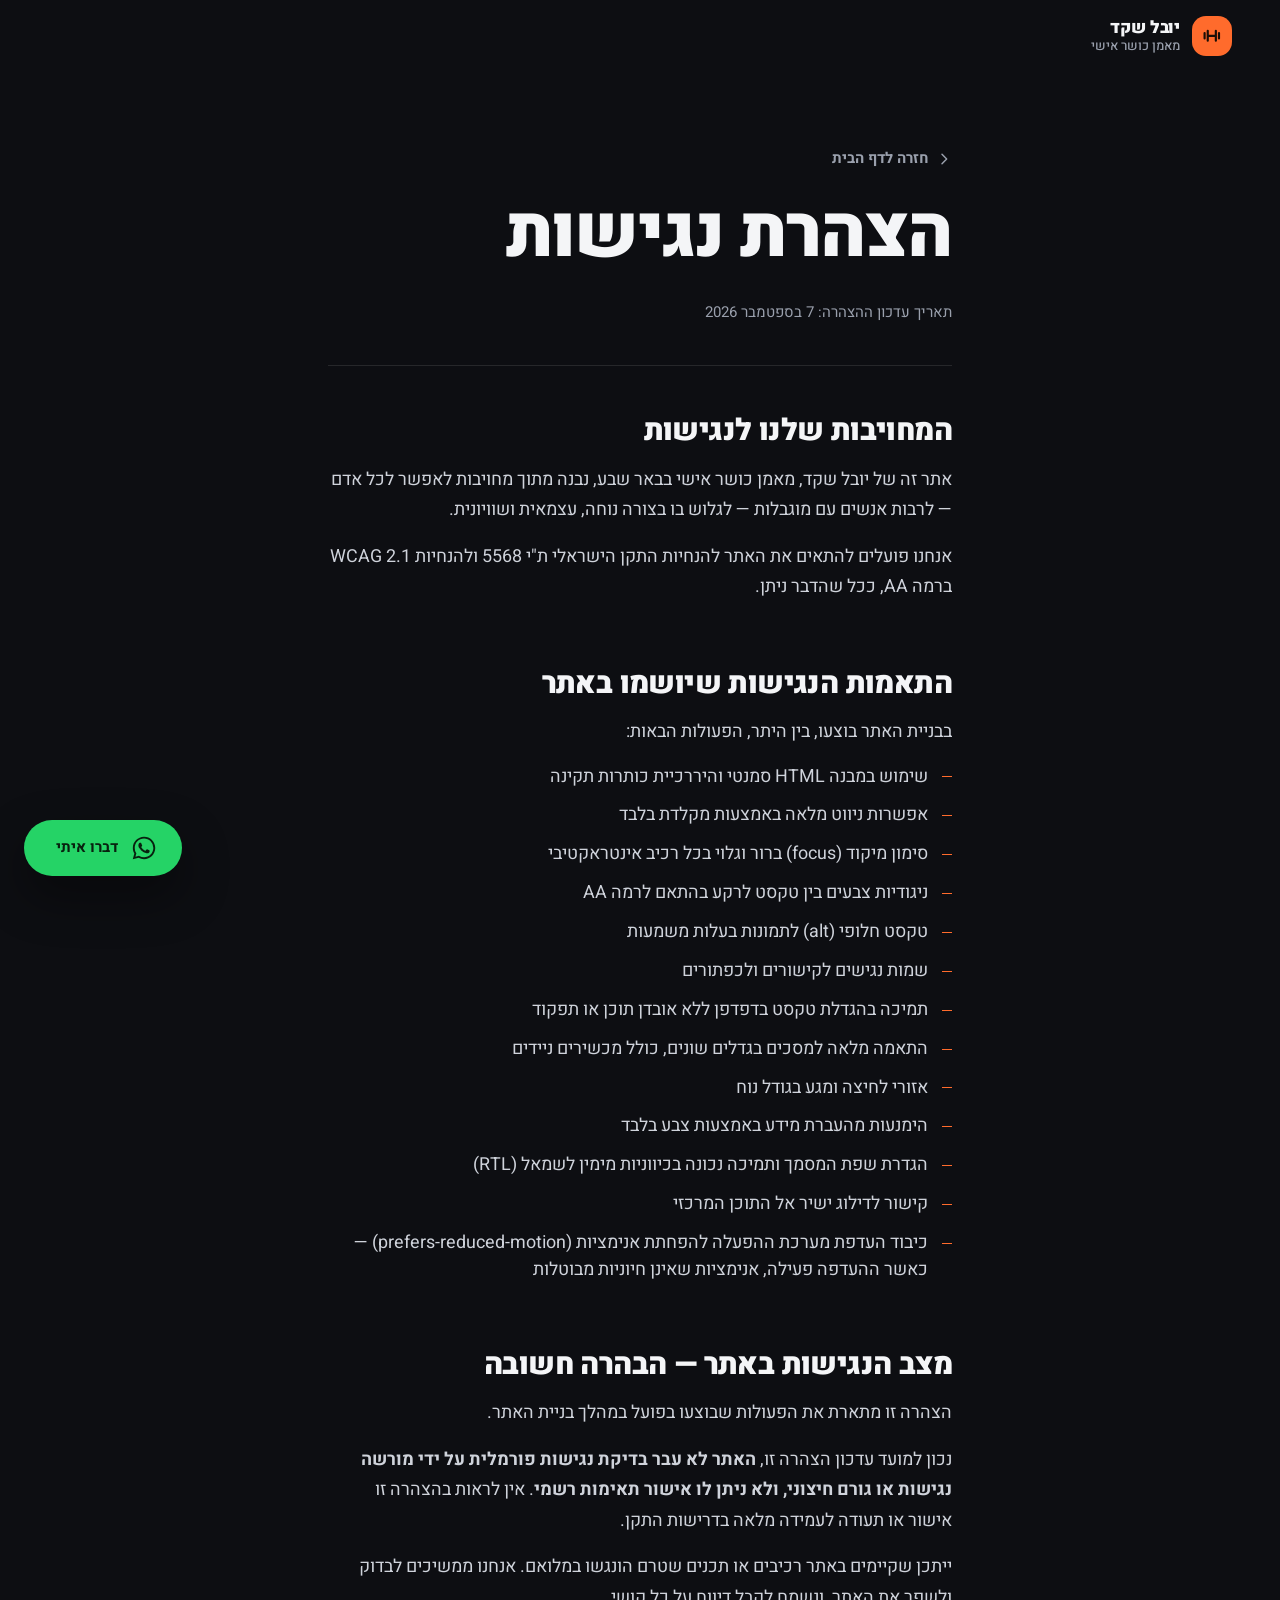
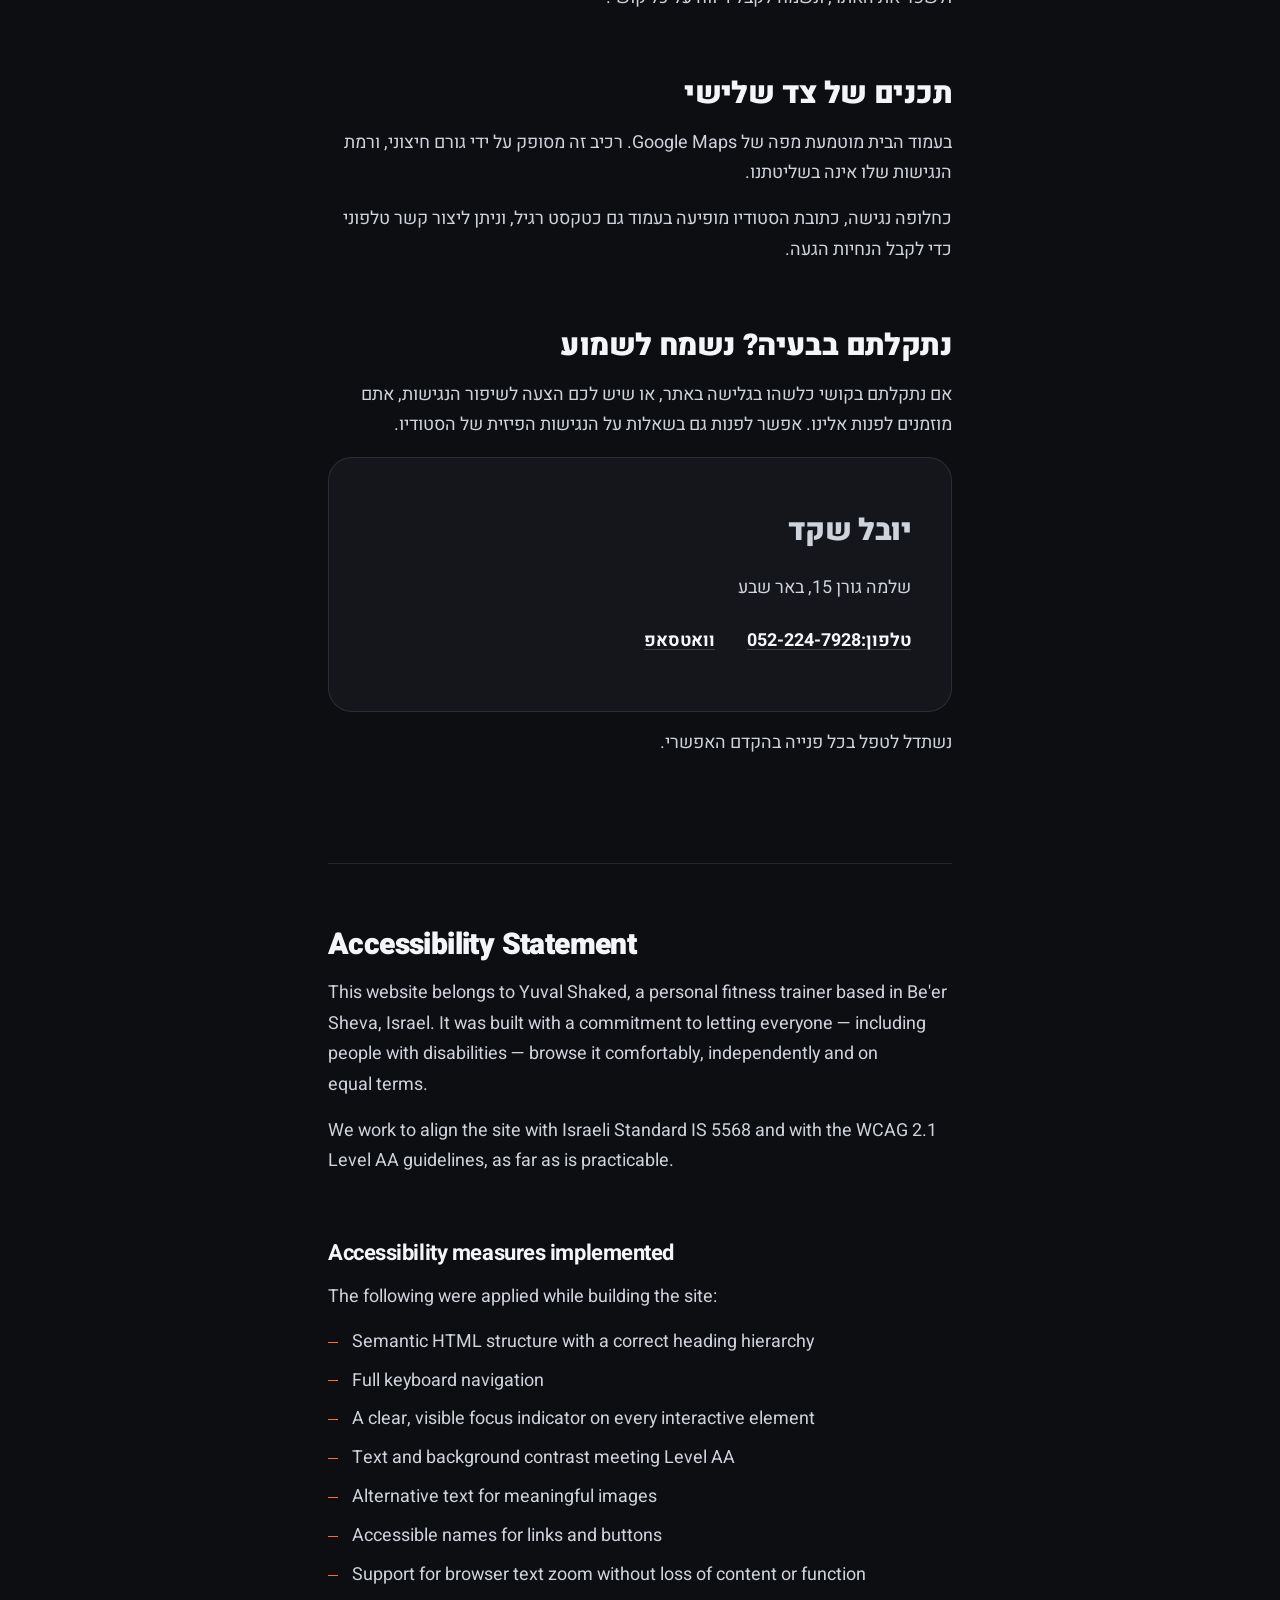
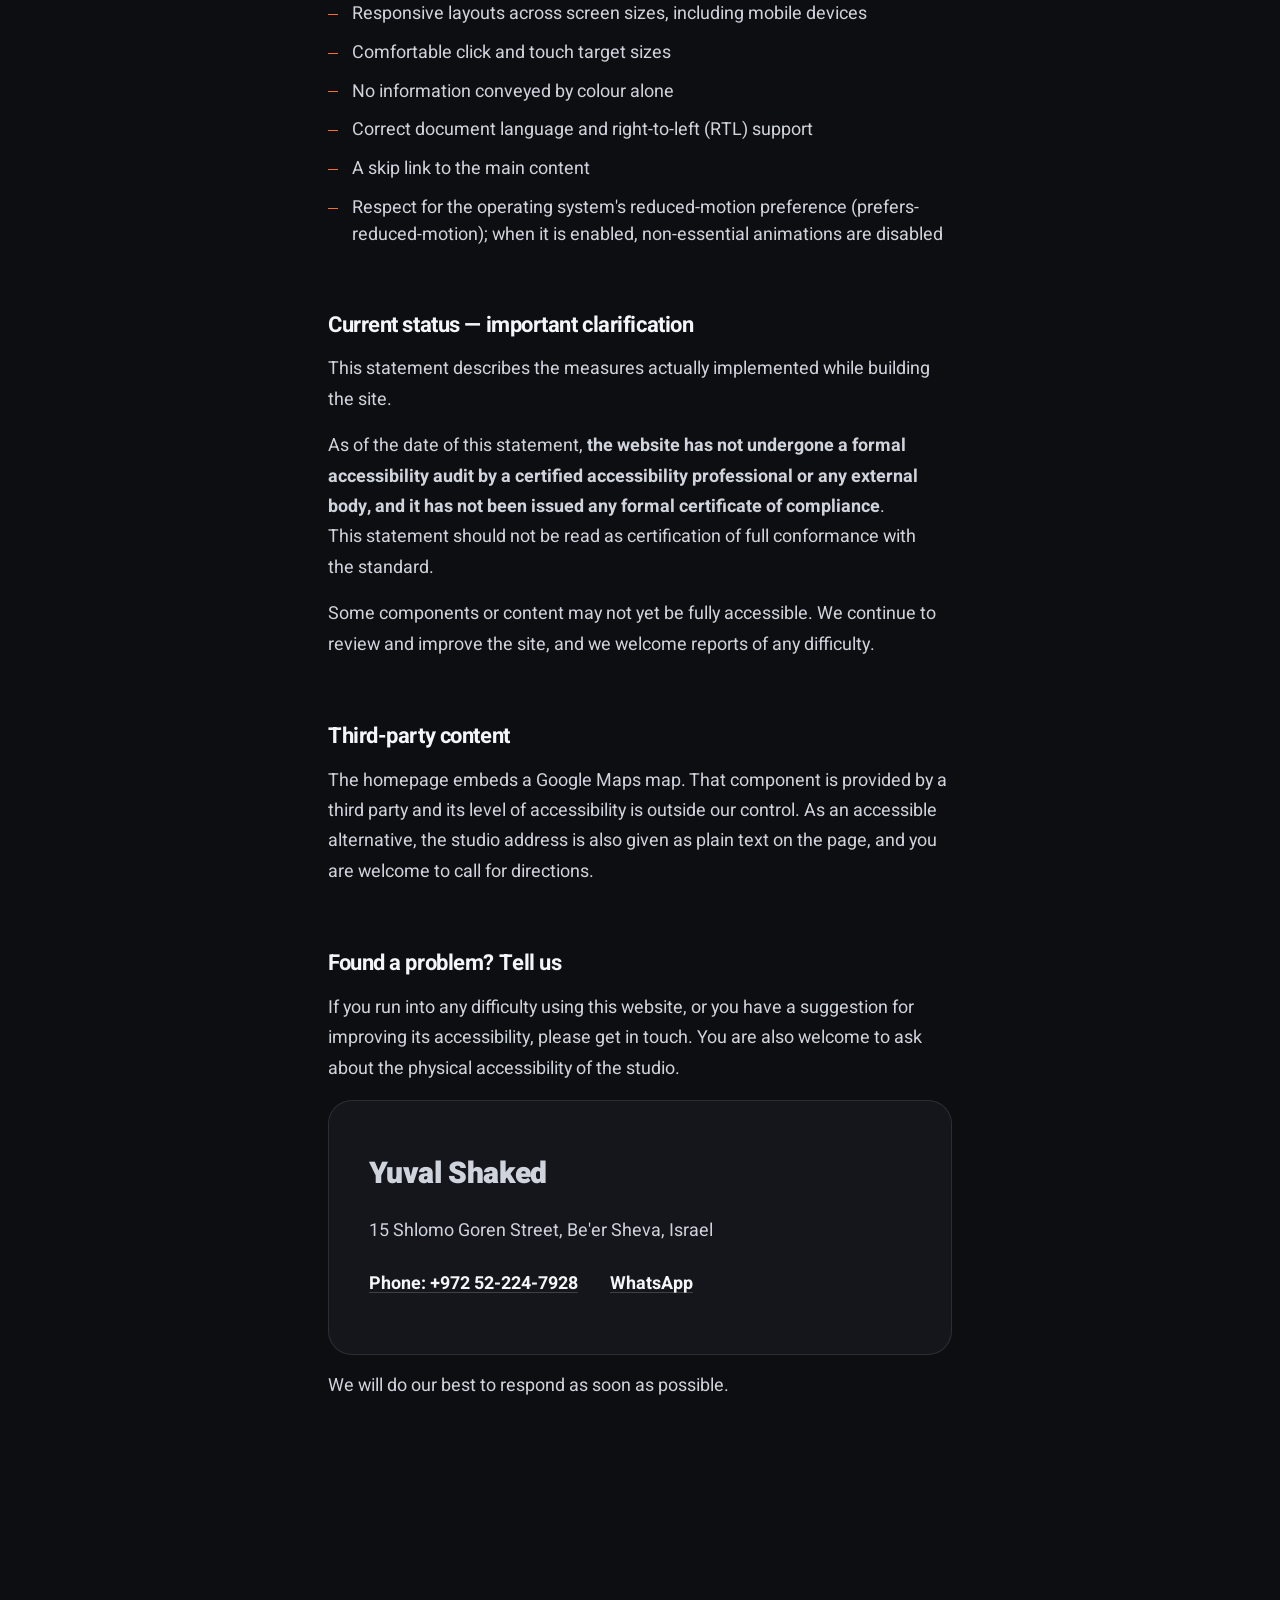
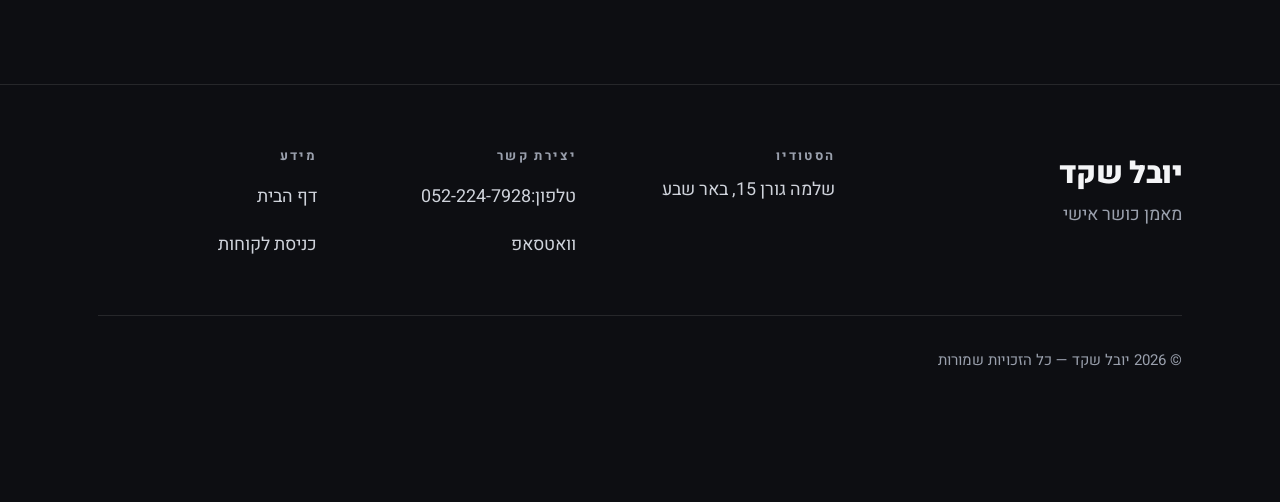
==== accessibility.html @ 8f2100c5 "Yuval Shaked personal training site Static Hebrew (RTL) marketing site for a personal training studi" ====
<!DOCTYPE html>
<html lang="he" dir="rtl">
<head>
  <meta charset="utf-8">
  <meta name="viewport" content="width=device-width, initial-scale=1">

  <title>הצהרת נגישות — יובל שקד, מאמן כושר אישי</title>
  <meta name="description" content="הצהרת הנגישות של אתר יובל שקד, מאמן כושר אישי בבאר שבע. פירוט התאמות הנגישות שיושמו באתר ודרכי פנייה.">
  <meta name="theme-color" content="#0d0e12">
  <meta name="robots" content="index, follow">

  <link rel="preconnect" href="https://fonts.googleapis.com">
  <link rel="preconnect" href="https://fonts.gstatic.com" crossorigin>
  <link rel="stylesheet" href="https://fonts.googleapis.com/css2?family=Heebo:wght@400;500;700;900&display=swap">

  <link rel="stylesheet" href="css/styles.css">
  <link rel="stylesheet" href="css/accessibility.css">
</head>

<body>

  <a class="skip-link" href="#main">דילוג לתוכן המרכזי</a>


  <header class="site-header">
    <div class="site-header__inner container container--wide">

      <a class="brand" href="index.html" aria-label="יובל שקד — לדף הבית">
        <span class="brand__mark" aria-hidden="true">
          <svg viewBox="0 0 24 24" fill="none" stroke="currentColor" stroke-width="2.4" stroke-linecap="round">
            <path d="M4 9v6M7.5 6.5v11M16.5 6.5v11M20 9v6M7.5 12h9"/>
          </svg>
        </span>
        <span class="brand__text">
          <span class="brand__name">יובל שקד</span>
          <span class="brand__role">מאמן כושר אישי</span>
        </span>
      </a>

    </div>
  </header>


  <main id="main">
    <article class="legal container container--narrow">

      <a class="legal__back" href="index.html">
        <svg class="icon" viewBox="0 0 24 24" fill="none" stroke="currentColor"
             stroke-width="2.2" stroke-linecap="round" stroke-linejoin="round"
             aria-hidden="true" focusable="false">
          <path d="M15 19l-7-7 7-7"/>
        </svg>
        חזרה לדף הבית
      </a>

      <h1 class="legal__title">הצהרת נגישות</h1>

      <p class="legal__meta">
        תאריך עדכון ההצהרה: <time datetime="2026-09-07">7 בספטמבר 2026</time>
      </p>


      <!-- ==================================================================
           HEBREW
           ================================================================== -->

      <div class="legal__doc" lang="he">

        <section class="legal__block">
          <h2>המחויבות שלנו לנגישות</h2>
          <p>
            אתר זה של יובל שקד, מאמן כושר אישי בבאר שבע, נבנה מתוך מחויבות
            לאפשר לכל אדם — לרבות אנשים עם מוגבלות — לגלוש בו בצורה נוחה,
            עצמאית ושוויונית.
          </p>
          <p>
            אנחנו פועלים להתאים את האתר להנחיות התקן הישראלי ת"י 5568
            ולהנחיות WCAG 2.1 ברמה AA, ככל שהדבר ניתן.
          </p>
        </section>

        <section class="legal__block">
          <h2>התאמות הנגישות שיושמו באתר</h2>
          <p>
            בבניית האתר בוצעו, בין היתר, הפעולות הבאות:
          </p>
          <ul class="legal__list">
            <li>שימוש במבנה HTML סמנטי והיררכיית כותרות תקינה</li>
            <li>אפשרות ניווט מלאה באמצעות מקלדת בלבד</li>
            <li>סימון מיקוד (focus) ברור וגלוי בכל רכיב אינטראקטיבי</li>
            <li>ניגודיות צבעים בין טקסט לרקע בהתאם לרמה AA</li>
            <li>טקסט חלופי (alt) לתמונות בעלות משמעות</li>
            <li>שמות נגישים לקישורים ולכפתורים</li>
            <li>תמיכה בהגדלת טקסט בדפדפן ללא אובדן תוכן או תפקוד</li>
            <li>התאמה מלאה למסכים בגדלים שונים, כולל מכשירים ניידים</li>
            <li>אזורי לחיצה ומגע בגודל נוח</li>
            <li>הימנעות מהעברת מידע באמצעות צבע בלבד</li>
            <li>הגדרת שפת המסמך ותמיכה נכונה בכיווניות מימין לשמאל (RTL)</li>
            <li>קישור לדילוג ישיר אל התוכן המרכזי</li>
            <li>
              כיבוד העדפת מערכת ההפעלה להפחתת אנימציות
              (<span dir="ltr">prefers-reduced-motion</span>) — כאשר ההעדפה
              פעילה, אנימציות שאינן חיוניות מבוטלות
            </li>
          </ul>
        </section>

        <section class="legal__block">
          <h2>מצב הנגישות באתר — הבהרה חשובה</h2>
          <p>
            הצהרה זו מתארת את הפעולות שבוצעו בפועל במהלך בניית האתר.
          </p>
          <p>
            נכון למועד עדכון הצהרה זו, <strong>האתר לא עבר בדיקת נגישות
            פורמלית על ידי מורשה נגישות או גורם חיצוני, ולא ניתן לו אישור
            תאימות רשמי</strong>. אין לראות בהצהרה זו אישור או תעודה לעמידה
            מלאה בדרישות התקן.
          </p>
          <p>
            ייתכן שקיימים באתר רכיבים או תכנים שטרם הונגשו במלואם. אנחנו
            ממשיכים לבדוק ולשפר את האתר, ונשמח לקבל דיווח על כל קושי.
          </p>
        </section>

        <section class="legal__block">
          <h2>תכנים של צד שלישי</h2>
          <p>
            בעמוד הבית מוטמעת מפה של <span dir="ltr">Google Maps</span>. רכיב
            זה מסופק על ידי גורם חיצוני, ורמת הנגישות שלו אינה בשליטתנו.
          </p>
          <p>
            כחלופה נגישה, כתובת הסטודיו מופיעה בעמוד גם כטקסט רגיל, וניתן
            ליצור קשר טלפוני כדי לקבל הנחיות הגעה.
          </p>
        </section>

        <section class="legal__block">
          <h2>נתקלתם בבעיה? נשמח לשמוע</h2>
          <p>
            אם נתקלתם בקושי כלשהו בגלישה באתר, או שיש לכם הצעה לשיפור
            הנגישות, אתם מוזמנים לפנות אלינו. אפשר לפנות גם בשאלות על
            הנגישות הפיזית של הסטודיו.
          </p>

          <div class="legal__contact">
            <p class="legal__contact-name">יובל שקד</p>
            <p>שלמה גורן 15, באר שבע</p>
            <p class="legal__contact-links">
              <a href="tel:+972522247928">
                טלפון:&rlm; <span dir="ltr">052-224-7928</span>
              </a>
              <a href="https://wa.me/972522247928" target="_blank" rel="noopener">
                וואטסאפ <span class="visually-hidden">(נפתח בחלון חדש)</span>
              </a>
            </p>
          </div>

          <p>נשתדל לטפל בכל פנייה בהקדם האפשרי.</p>
        </section>

      </div>


      <!-- ==================================================================
           ENGLISH
           lang and dir are set on the wrapper so assistive technology
           switches language and reading direction for this version only.
           ================================================================== -->

      <div class="legal__doc" lang="en" dir="ltr">

        <section class="legal__block">
          <h2>Accessibility Statement</h2>
          <p>
            This website belongs to Yuval Shaked, a personal fitness trainer
            based in Be'er Sheva, Israel. It was built with a commitment to
            letting everyone — including people with disabilities — browse it
            comfortably, independently and on equal terms.
          </p>
          <p>
            We work to align the site with Israeli Standard IS 5568 and with
            the WCAG 2.1 Level AA guidelines, as far as is practicable.
          </p>
        </section>

        <section class="legal__block">
          <h3>Accessibility measures implemented</h3>
          <p>The following were applied while building the site:</p>
          <ul class="legal__list">
            <li>Semantic HTML structure with a correct heading hierarchy</li>
            <li>Full keyboard navigation</li>
            <li>A clear, visible focus indicator on every interactive element</li>
            <li>Text and background contrast meeting Level AA</li>
            <li>Alternative text for meaningful images</li>
            <li>Accessible names for links and buttons</li>
            <li>Support for browser text zoom without loss of content or function</li>
            <li>Responsive layouts across screen sizes, including mobile devices</li>
            <li>Comfortable click and touch target sizes</li>
            <li>No information conveyed by colour alone</li>
            <li>Correct document language and right-to-left (RTL) support</li>
            <li>A skip link to the main content</li>
            <li>
              Respect for the operating system's reduced-motion preference
              (prefers-reduced-motion); when it is enabled, non-essential
              animations are disabled
            </li>
          </ul>
        </section>

        <section class="legal__block">
          <h3>Current status — important clarification</h3>
          <p>
            This statement describes the measures actually implemented while
            building the site.
          </p>
          <p>
            As of the date of this statement, <strong>the website has not
            undergone a formal accessibility audit by a certified
            accessibility professional or any external body, and it has not
            been issued any formal certificate of compliance</strong>. This
            statement should not be read as certification of full conformance
            with the standard.
          </p>
          <p>
            Some components or content may not yet be fully accessible. We
            continue to review and improve the site, and we welcome reports of
            any difficulty.
          </p>
        </section>

        <section class="legal__block">
          <h3>Third-party content</h3>
          <p>
            The homepage embeds a Google Maps map. That component is provided
            by a third party and its level of accessibility is outside our
            control. As an accessible alternative, the studio address is also
            given as plain text on the page, and you are welcome to call for
            directions.
          </p>
        </section>

        <section class="legal__block">
          <h3>Found a problem? Tell us</h3>
          <p>
            If you run into any difficulty using this website, or you have a
            suggestion for improving its accessibility, please get in touch.
            You are also welcome to ask about the physical accessibility of
            the studio.
          </p>

          <div class="legal__contact">
            <p class="legal__contact-name">Yuval Shaked</p>
            <p>15 Shlomo Goren Street, Be'er Sheva, Israel</p>
            <p class="legal__contact-links">
              <a href="tel:+972522247928">Phone: +972 52-224-7928</a>
              <a href="https://wa.me/972522247928" target="_blank" rel="noopener">
                WhatsApp <span class="visually-hidden">(opens in a new window)</span>
              </a>
            </p>
          </div>

          <p>We will do our best to respond as soon as possible.</p>
        </section>

      </div>

    </article>
  </main>


  <footer class="site-footer">
    <div class="container">

      <div class="site-footer__grid">

        <div class="site-footer__brand">
          <p class="site-footer__name">יובל שקד</p>
          <p class="site-footer__role">מאמן כושר אישי</p>
        </div>

        <div class="site-footer__block">
          <h2 class="site-footer__heading">הסטודיו</h2>
          <address class="site-footer__address">שלמה גורן 15, באר שבע</address>
        </div>

        <div class="site-footer__block">
          <h2 class="site-footer__heading">יצירת קשר</h2>
          <ul class="site-footer__links">
            <li>
              <a href="tel:+972522247928">
                טלפון:&rlm; <span dir="ltr">052-224-7928</span>
              </a>
            </li>
            <li>
              <a href="https://wa.me/972522247928" target="_blank" rel="noopener">
                וואטסאפ <span class="visually-hidden">(נפתח בחלון חדש)</span>
              </a>
            </li>
          </ul>
        </div>

        <div class="site-footer__block">
          <h2 class="site-footer__heading">מידע</h2>
          <ul class="site-footer__links">
            <li><a href="index.html">דף הבית</a></li>
            <li><a href="client-area.html">כניסת לקוחות</a></li>
          </ul>
        </div>

      </div>

      <p class="site-footer__legal">
        © <span data-current-year>2026</span> יובל שקד — כל הזכויות שמורות
      </p>

    </div>
  </footer>


  <a class="wa-float"
     href="https://wa.me/972522247928?text=%D7%94%D7%99%D7%99%2C%20%D7%94%D7%92%D7%A2%D7%AA%D7%99%20%D7%9E%D7%94%D7%90%D7%AA%D7%A8%20-%20%D7%90%D7%A9%D7%9E%D7%97%20%D7%9C%D7%A4%D7%A8%D7%98%D7%99%D7%9D%20%D7%A2%D7%9C%20%D7%94%D7%90%D7%99%D7%9E%D7%95%D7%A0%D7%99%D7%9D"
     target="_blank" rel="noopener">
    <svg class="wa-float__icon" viewBox="0 0 32 32" fill="currentColor" aria-hidden="true" focusable="false">
      <path d="M16.04 3.2c-7.06 0-12.8 5.74-12.8 12.8 0 2.26.6 4.47 1.73 6.42L3.2 28.8l6.55-1.71a12.74 12.74 0 0 0 6.29 1.64h.01c7.05 0 12.79-5.74 12.79-12.8 0-3.42-1.33-6.63-3.75-9.05a12.71 12.71 0 0 0-9.05-3.68zm0 23.36h-.01a10.6 10.6 0 0 1-5.4-1.48l-.39-.23-4.02 1.05 1.07-3.92-.25-.4a10.6 10.6 0 0 1-1.63-5.68c0-5.87 4.78-10.64 10.64-10.64 2.84 0 5.51 1.11 7.52 3.12a10.57 10.57 0 0 1 3.11 7.53c0 5.87-4.77 10.64-10.64 10.64zm5.84-7.97c-.32-.16-1.89-.93-2.19-1.04-.29-.11-.5-.16-.71.16-.21.32-.82 1.04-1.01 1.25-.18.21-.37.24-.69.08-.32-.16-1.35-.5-2.57-1.59-.95-.85-1.59-1.89-1.78-2.21-.18-.32-.02-.5.14-.66.15-.14.32-.37.48-.56.16-.19.21-.32.32-.53.11-.21.05-.4-.03-.56-.08-.16-.71-1.73-.98-2.36-.26-.62-.52-.54-.71-.55l-.61-.01c-.21 0-.56.08-.85.4-.29.32-1.11 1.09-1.11 2.65s1.14 3.08 1.3 3.29c.16.21 2.24 3.42 5.43 4.8.76.33 1.35.52 1.81.67.76.24 1.45.21 2 .13.61-.09 1.89-.77 2.15-1.52.27-.75.27-1.38.19-1.52-.08-.14-.29-.21-.61-.37z"/>
    </svg>
    <span class="wa-float__text">דברו איתי</span>
    <span class="visually-hidden">בוואטסאפ (נפתח בחלון חדש)</span>
  </a>

  <script src="js/main.js" defer></script>
</body>
</html>
---- css/styles.css ----
/* ==========================================================================
   Yuval Fitness - Global stylesheet
   Dark mode | RTL Hebrew | Mobile first
   --------------------------------------------------------------------------
   Order inside this file:
     1. Design tokens
     2. Reset & base
     3. Typography
     4. Layout primitives
     5. Accessibility utilities
     7-19. Components & sections
     20. Breakpoints
     21. Reduced motion
   ========================================================================== */


/* ==========================================================================
   1. DESIGN TOKENS
   ========================================================================== */

:root {

  /* ---- Colour -------------------------------------------------------------
     Contrast against --c-bg (verified):
       --c-ink 21.0:1   --c-muted 7.3:1   --c-accent 7.0:1
     All pass WCAG AA for body text and AAA for large text.               */

  --c-bg:          #0d0e12;   /* page background                          */
  --c-surface:     #14161c;   /* raised panel, one step off the page      */

  --c-ink:         #f4f5f7;   /* primary text                             */
  --c-ink-soft:    #cfd3db;   /* body copy on dark                        */
  --c-muted:       #9aa0ad;   /* meta, captions, labels                   */

  --c-accent:      #ff6b2c;   /* the single brand accent                  */
  --c-accent-soft: #ffb08a;   /* accent text on dark, gentler             */

  --c-wa:          #25d366;   /* WhatsApp brand green                     */
  --c-wa-hover:    #2ee878;
  --c-wa-ink:      #08210f;   /* text on the green button                 */

  --c-line:        rgba(255, 255, 255, .10);   /* hairline divider        */
  --c-line-strong: rgba(255, 255, 255, .18);

  /* ---- Typography ---------------------------------------------------------
     Sizes are rem-based so browser text zoom and user font settings work.
     clamp() lets each step scale between a mobile min and a desktop max.  */

  --font-body: 'Heebo', 'Segoe UI', Arial, sans-serif;

  --fs-display: clamp(2.75rem,  6.6vw, 5.5rem);   /* hero headline        */
  --fs-h1:      clamp(2.5rem,   6.5vw, 4.5rem);
  --fs-h2:      clamp(2rem,     4.5vw, 3.25rem);
  --fs-h3:      clamp(1.375rem, 2.6vw, 1.875rem);
  --fs-lead:    clamp(1.125rem, 2.1vw, 1.375rem); /* intro paragraph      */
  --fs-body:    clamp(1rem,     1.4vw, 1.125rem);
  --fs-sm:      .9375rem;
  --fs-xs:      .8125rem;

  --lh-tight:   .98;    /* display headlines only                         */
  --lh-snug:    1.15;   /* section headings                               */
  --lh-normal:  1.5;
  --lh-relaxed: 1.7;    /* body copy - Hebrew reads better with air       */

  --ls-tight:  -.02em;  /* large type needs negative tracking             */
  --ls-wide:    .18em;  /* small uppercase Latin labels                   */

  --measure:      65ch; /* comfortable max line length for body copy      */
  --measure-lead: 40ch; /* shorter for large lead paragraphs              */

  /* ---- Spacing ------------------------------------------------------------
     A 4px-based scale. Use these, never arbitrary values.                 */

  --sp-1:  .25rem;    /*   4px */
  --sp-2:  .5rem;     /*   8px */
  --sp-3:  .75rem;    /*  12px */
  --sp-4:  1rem;      /*  16px */
  --sp-5:  1.5rem;    /*  24px */
  --sp-6:  2rem;      /*  32px */
  --sp-7:  2.5rem;    /*  40px */
  --sp-8:  3rem;      /*  48px */
  --sp-9:  4rem;      /*  64px */
  --sp-10: 5rem;      /*  80px */
  --sp-11: 6.5rem;    /* 104px */
  --sp-12: 8rem;      /* 128px */

  /* Vertical rhythm between full-page sections - generous by design.      */
  --section-y: clamp(4.5rem, 11vw, 9rem);

  /* ---- Layout ------------------------------------------------------------ */

  --container:        1180px;   /* standard content width                 */
  --container-wide:   1400px;   /* full-bleed-ish media rows              */
  --container-narrow: 720px;    /* long-form text                         */
  --gutter:           clamp(1.25rem, 5vw, 3rem);

  /* ---- Radius ------------------------------------------------------------ */

  --r-sm:   .5rem;     /*  8px - inputs, small chips  */
  --r-md:   .875rem;   /* 14px - cards, media         */
  --r-lg:   1.5rem;    /* 24px - large media panels   */
  --r-pill: 999px;     /*        buttons, tags        */

  /* ---- Elevation ----------------------------------------------------------
     Restrained. Shadows carry depth, not decoration.                      */

  --shadow-md: 0 1.25rem 3rem rgba(0, 0, 0, .40);

  /* ---- Motion -------------------------------------------------------------
     Shared easing and durations so every animation, CSS or GSAP,
     speaks the same language.                                             */

  --ease-soft: cubic-bezier(.4, 0, .2, 1);

  --dur-fast: .18s;
  --dur-base: .4s;

  /* ---- Focus --------------------------------------------------------------
     One consistent indicator, visible over panels and photography alike.  */

  --focus-ring:   2px solid var(--c-accent);
  --focus-offset: 3px;

  /* Minimum interactive target - WCAG 2.2 target size / comfortable touch. */
  --target-min: 2.75rem;   /* 44px */
}


/* ==========================================================================
   2. RESET & BASE
   ========================================================================== */

*,
*::before,
*::after { box-sizing: border-box; }

/* Remove default margins; spacing is applied deliberately. */
body, h1, h2, h3, h4, p, figure, blockquote, dl, dd, ul, ol {
  margin: 0;
}

ul[class], ol[class] {
  padding: 0;
  list-style: none;
}

html {
  /* No font-size override - respect the user's browser setting so
     rem-based type scales with their preferences and with text zoom. */
  -webkit-text-size-adjust: 100%;
  scroll-behavior: smooth;
  /* Offset so anchor jumps clear the sticky header. */
  scroll-padding-block-start: var(--sp-9);
}

body {
  min-block-size: 100vh;
  background-color: var(--c-bg);
  color: var(--c-ink);
  font-family: var(--font-body);
  font-size: var(--fs-body);
  line-height: var(--lh-relaxed);
  font-weight: 400;
  -webkit-font-smoothing: antialiased;
  -moz-osx-font-smoothing: grayscale;
  /* Guards against any single element pushing the page sideways. */
  overflow-x: hidden;
}

/* Media defaults: never overflow, never cause layout shift. */
img, picture, video, canvas, svg {
  display: block;
  max-inline-size: 100%;
  block-size: auto;
}

img {
  /* Photography is dark-toned; this avoids a white flash before load. */
  background-color: var(--c-surface);
}

/* Form controls inherit type instead of falling back to system fonts. */
input, button, textarea, select {
  font: inherit;
  color: inherit;
}

button {
  cursor: pointer;
  background: none;
  border: none;
}

a {
  color: inherit;
  text-decoration-thickness: .08em;
  text-underline-offset: .18em;
}

/* Hebrew hyphenation is unreliable; prefer clean wrapping. */
p, li, h1, h2, h3, h4 {
  overflow-wrap: break-word;
}


/* ==========================================================================
   3. TYPOGRAPHY
   ========================================================================== */

h1, h2, h3, h4 {
  font-weight: 900;
  line-height: var(--lh-snug);
  letter-spacing: var(--ls-tight);
  text-wrap: balance;    /* keeps headline line breaks even where supported */
}

h1 { font-size: var(--fs-h1); }
h2 { font-size: var(--fs-h2); }
h3 { font-size: var(--fs-h3); font-weight: 700; }

p { text-wrap: pretty; }  /* avoids orphaned last words */

/* Body copy constrained to a comfortable line length. */
.prose { max-inline-size: var(--measure); }

.lead {
  font-size: var(--fs-lead);
  line-height: var(--lh-normal);
  color: var(--c-ink-soft);
  max-inline-size: var(--measure-lead);
}

/* Small uppercase Latin label - an eyebrow above a heading.
   Hebrew has no letter case, so this is for Latin strings only. */
.eyebrow {
  font-size: var(--fs-xs);
  font-weight: 700;
  letter-spacing: var(--ls-wide);
  text-transform: uppercase;
  color: var(--c-accent-soft);
}


/* ==========================================================================
   4. LAYOUT PRIMITIVES
   ========================================================================== */

/* Horizontal container with responsive gutters. */
.container {
  inline-size: 100%;
  max-inline-size: var(--container);
  margin-inline: auto;
  padding-inline: var(--gutter);
}

.container--wide   { max-inline-size: var(--container-wide); }
.container--narrow { max-inline-size: var(--container-narrow); }

/* Standard vertical rhythm for a page section. */
.section { padding-block: var(--section-y); }


/* ==========================================================================
   5. ACCESSIBILITY UTILITIES
   ========================================================================== */

/* Visible only to screen readers. */
.visually-hidden:not(:focus):not(:active) {
  position: absolute;
  inline-size: 1px;
  block-size: 1px;
  overflow: hidden;
  clip-path: inset(50%);
  white-space: nowrap;
}

/* Keyboard shortcut past repeated navigation to the main content.
   Moved off-screen with transform rather than display:none so it
   stays in the tab order. */
.skip-link {
  position: absolute;
  inset-block-start: var(--sp-3);
  inset-inline-start: var(--sp-3);
  z-index: 999;
  padding: var(--sp-3) var(--sp-5);
  border-radius: var(--r-pill);
  background-color: var(--c-accent);
  color: #1a0e07;
  font-weight: 700;
  text-decoration: none;
  transform: translateY(-200%);
}

.skip-link:focus-visible { transform: translateY(0); }

/* One consistent focus indicator sitewide. :focus-visible keeps it off
   for mouse users without ever hiding it from keyboard users. */
:focus-visible {
  outline: var(--focus-ring);
  outline-offset: var(--focus-offset);
  border-radius: var(--r-sm);
}

/* Engines without :focus-visible still get a visible ring via :focus. */
:focus:not(:focus-visible) { outline: none; }

/* Minimum interactive target. Applied per component rather than globally
   so it never inflates inline text links inside a paragraph. */
.target {
  min-block-size: var(--target-min);
  min-inline-size: var(--target-min);
  display: inline-flex;
  align-items: center;
  justify-content: center;
}


/* ==========================================================================
   7. REVEAL STATES
   Elements that animate in are hidden only when scripting is available.
   If JS or the GSAP CDN fails, main.js drops the `js` class from <html>
   and everything below reverts to fully visible - the content is never
   dependent on an animation completing.
   ========================================================================== */

@media (prefers-reduced-motion: no-preference) {

  .js [data-reveal],
  .js [data-reveal-card],
  .js [data-reveal-media] {
    opacity: 0;
    will-change: transform, opacity;
  }
}


/* ==========================================================================
   8. BUTTONS
   One button component, three variants, three sizes. Every variant meets
   the 44px minimum target and carries a non-colour state change on hover.
   ========================================================================== */

.btn {
  display: inline-flex;
  align-items: center;
  justify-content: center;
  gap: var(--sp-3);

  min-block-size: var(--target-min);
  padding: var(--sp-3) var(--sp-6);

  border: 1px solid transparent;
  border-radius: var(--r-pill);

  font-size: var(--fs-sm);
  font-weight: 700;
  line-height: 1.2;
  text-align: center;
  text-decoration: none;
  white-space: nowrap;

  transition:
    background-color var(--dur-fast) var(--ease-soft),
    border-color     var(--dur-fast) var(--ease-soft),
    color            var(--dur-fast) var(--ease-soft),
    transform        var(--dur-fast) var(--ease-soft);
}

.btn:hover { transform: translateY(-2px); }
.btn:active { transform: translateY(0); }

.btn--sm { padding: var(--sp-2) var(--sp-5); font-size: var(--fs-xs); }
.btn--lg {
  padding: var(--sp-4) var(--sp-8);
  font-size: var(--fs-body);
  min-block-size: 3.5rem;
}

/* Primary conversion button. */
.btn--whatsapp {
  background-color: var(--c-wa);
  color: var(--c-wa-ink);
}

.btn--whatsapp:hover,
.btn--whatsapp:focus-visible { background-color: var(--c-wa-hover); }

/* Secondary. Outlined so it never competes with the WhatsApp button. */
.btn--ghost {
  background-color: transparent;
  border-color: var(--c-line-strong);
  color: var(--c-ink);
}

.btn--ghost:hover,
.btn--ghost:focus-visible {
  border-color: var(--c-accent);
  color: var(--c-accent-soft);
  background-color: rgba(255, 107, 44, .08);
}

.icon-wa { inline-size: 1.25em; block-size: 1.25em; flex: none; }
.icon    { inline-size: 1.15em; block-size: 1.15em; flex: none; }


/* ==========================================================================
   9. SHARED SECTION FURNITURE
   ========================================================================== */

/* Heading group at the top of a section. */
.section-head {
  display: flex;
  flex-direction: column;
  gap: var(--sp-4);
  margin-block-end: var(--sp-9);
  max-inline-size: 46rem;
}

.section-head--center {
  margin-inline: auto;
  text-align: center;
  align-items: center;
}

/* Photographic frame. Aspect ratio is reserved up front so images never
   shift the layout as they decode. */
.media {
  position: relative;
  overflow: hidden;
  border-radius: var(--r-lg);
  background-color: var(--c-surface);
}

.media img {
  inline-size: 100%;
  block-size: 100%;
  object-fit: cover;
}


/* ==========================================================================
   10. SITE HEADER + NAVIGATION
   ========================================================================== */

.site-header {
  position: sticky;
  inset-block-start: 0;
  z-index: 100;
  padding-block: var(--sp-3);
  transition: background-color var(--dur-base) var(--ease-soft),
              border-color     var(--dur-base) var(--ease-soft);
  border-block-end: 1px solid transparent;
}

/* The scrolled background lives on a pseudo-element, not on the header
   itself. backdrop-filter establishes a containing block for fixed-position
   descendants, and the mobile nav panel is one of them - putting the filter
   on the header would make `position: fixed; inset: 0` resolve against the
   header box instead of the viewport. */
.site-header::before {
  content: '';
  position: absolute;
  inset: 0;
  z-index: -1;
  background-color: rgba(13, 14, 18, .85);
  backdrop-filter: blur(12px);
  opacity: 0;
  transition: opacity var(--dur-base) var(--ease-soft);
}

/* Applied by script once the page has scrolled past the hero's top edge,
   so the bar only gains weight when it actually overlaps content. */
.site-header.is-scrolled::before { opacity: 1; }

.site-header.is-scrolled { border-block-end-color: var(--c-line); }

.site-header__inner {
  display: flex;
  align-items: center;
  justify-content: space-between;
  gap: var(--sp-4);
}

/* Brand and toggle stay above the open mobile panel so the menu can always
   be closed from the same control that opened it. */
.brand,
.nav-toggle {
  position: relative;
  z-index: 2;
}

/* ---- Brand ---- */

.brand {
  display: inline-flex;
  align-items: center;
  gap: var(--sp-3);
  text-decoration: none;
  color: var(--c-ink);
}

.brand__mark {
  display: grid;
  place-items: center;
  inline-size: 2.5rem;
  block-size: 2.5rem;
  flex: none;
  border-radius: var(--r-md);
  background-color: var(--c-accent);
  color: #1a0e07;
}

.brand__mark svg { inline-size: 1.35rem; block-size: 1.35rem; }

.brand__text { display: flex; flex-direction: column; line-height: 1.2; }

.brand__name {
  font-weight: 900;
  font-size: 1.0625rem;
  letter-spacing: -.01em;
}

.brand__role {
  font-size: var(--fs-xs);
  font-weight: 500;
  color: var(--c-muted);
}

/* ---- Mobile toggle ---- */

.nav-toggle {
  display: inline-flex;
  align-items: center;
  gap: var(--sp-2);

  min-block-size: var(--target-min);
  min-inline-size: var(--target-min);
  padding-inline: var(--sp-4);

  border: 1px solid var(--c-line-strong);
  border-radius: var(--r-pill);

  color: var(--c-ink);
  font-size: var(--fs-xs);
  font-weight: 700;
}

.nav-toggle:hover { border-color: var(--c-accent); }

.nav-toggle__bars {
  display: flex;
  flex-direction: column;
  justify-content: center;
  gap: 4px;
  inline-size: 1.125rem;
}

.nav-toggle__bars span {
  display: block;
  block-size: 2px;
  border-radius: 2px;
  background-color: currentColor;
  transition: transform var(--dur-fast) var(--ease-soft),
              opacity   var(--dur-fast) var(--ease-soft);
}

/* Bars fold into an X while the panel is open - a shape change, not just
   a colour change, so the state is never signalled by colour alone. */
.nav-toggle[aria-expanded="true"] .nav-toggle__bars span:nth-child(1) {
  transform: translateY(6px) rotate(45deg);
}
.nav-toggle[aria-expanded="true"] .nav-toggle__bars span:nth-child(2) {
  opacity: 0;
}
.nav-toggle[aria-expanded="true"] .nav-toggle__bars span:nth-child(3) {
  transform: translateY(-6px) rotate(-45deg);
}

/* ---- Nav panel (mobile) ----
   visibility:hidden also removes the links from the tab order, so a closed
   menu can never be reached by keyboard. */

.site-nav {
  position: fixed;
  inset: 0;
  z-index: 1;

  display: flex;
  flex-direction: column;
  justify-content: center;
  gap: var(--sp-8);

  padding: var(--sp-10) var(--gutter);
  background-color: var(--c-bg);

  visibility: hidden;
  opacity: 0;
  transition: opacity var(--dur-base) var(--ease-soft),
              visibility var(--dur-base) step-end;
}

.site-nav.is-open {
  visibility: visible;
  opacity: 1;
  transition: opacity var(--dur-base) var(--ease-soft),
              visibility 0s;
}

.site-nav__list {
  display: flex;
  flex-direction: column;
  gap: var(--sp-2);
}

.site-nav__list a {
  display: block;
  padding-block: var(--sp-3);
  font-size: clamp(1.5rem, 6vw, 2rem);
  font-weight: 900;
  letter-spacing: var(--ls-tight);
  text-decoration: none;
  color: var(--c-ink);
  transition: color var(--dur-fast) var(--ease-soft);
}

.site-nav__list a:hover { color: var(--c-accent); }

/* Header actions: the client-area link and the WhatsApp button. Stacked
   in the mobile panel, side by side once the nav becomes a bar. */
.site-nav__actions {
  display: flex;
  flex-direction: column;
  align-items: flex-start;
  gap: var(--sp-4);
}

/* Locks background scrolling while the mobile panel is open. */
body.nav-open { overflow: hidden; }


/* ==========================================================================
   11. HERO
   ========================================================================== */

.hero {
  padding-block: var(--sp-8) var(--section-y);
}

.hero__inner {
  display: flex;
  flex-direction: column;
  gap: var(--sp-8);
}

.hero__title {
  font-size: var(--fs-display);
  line-height: var(--lh-tight);
  margin-block-start: var(--sp-4);
}

.hero__lead { margin-block-start: var(--sp-6); }

.hero__actions {
  display: flex;
  flex-wrap: wrap;
  align-items: center;
  gap: var(--sp-4);
  margin-block-start: var(--sp-8);
}

.media--hero { aspect-ratio: 3 / 2; }
.media--hero img { object-position: 50% 40%; }


/* ==========================================================================
   12. ABOUT
   ========================================================================== */

.about__inner {
  display: flex;
  flex-direction: column;
  gap: var(--sp-8);
}

.about__title { margin-block: var(--sp-3) var(--sp-6); }

.about__text {
  display: flex;
  flex-direction: column;
  gap: var(--sp-5);
  color: var(--c-ink-soft);
}

.media--portrait { aspect-ratio: 4 / 5; }
.media--portrait img { object-position: 50% 25%; }


/* ==========================================================================
   13. TRAINING OPTIONS
   ========================================================================== */

.training__grid {
  display: grid;
  gap: var(--sp-5);
}

/* A single, flat panel - deliberately not a card inside a card. */
.option {
  display: flex;
  flex-direction: column;
  gap: var(--sp-3);
  padding: var(--sp-7) var(--sp-6);
  border: 1px solid var(--c-line);
  border-radius: var(--r-lg);
  background-color: var(--c-surface);
  transition: border-color var(--dur-base) var(--ease-soft);
}

.option:hover { border-color: var(--c-line-strong); }

.option__index {
  font-size: var(--fs-sm);
  font-weight: 900;
  letter-spacing: var(--ls-wide);
  color: var(--c-accent);
}

.option__title { margin-block-end: var(--sp-1); }

.option__text { color: var(--c-ink-soft); }

.option__list {
  display: flex;
  flex-direction: column;
  gap: var(--sp-2);
  margin-block-start: var(--sp-3);
  padding-block-start: var(--sp-4);
  border-block-start: 1px solid var(--c-line);
  font-size: var(--fs-sm);
  color: var(--c-muted);
}

/* Bullet drawn as a text marker rather than colour alone. */
.option__list li {
  position: relative;
  padding-inline-start: var(--sp-5);
  line-height: var(--lh-normal);
}

.option__list li::before {
  content: '';
  position: absolute;
  inset-inline-start: 0;
  inset-block-start: .65em;
  inline-size: .5rem;
  block-size: 1px;
  background-color: var(--c-accent);
}

/* ---- Training style companion block ---- */

.style-block {
  display: flex;
  flex-direction: column;
  gap: var(--sp-7);
  margin-block-start: var(--sp-10);
  padding-block-start: var(--sp-10);
  border-block-start: 1px solid var(--c-line);
}

.style-block__copy {
  display: flex;
  flex-direction: column;
  gap: var(--sp-4);
  color: var(--c-ink-soft);
  max-inline-size: var(--measure);
}

.media--style { aspect-ratio: 1 / 1; }


/* ==========================================================================
   14. PROCESS
   ========================================================================== */

.process__inner {
  display: flex;
  flex-direction: column;
  gap: var(--sp-9);
}

.process__aside h2 { margin-block: var(--sp-3) var(--sp-5); }

.media--detail {
  aspect-ratio: 3 / 2;
  margin-block-start: var(--sp-7);
}

.process__steps {
  display: flex;
  flex-direction: column;
  gap: 0;
  padding: 0;
  list-style: none;
  counter-reset: none;
}

.step {
  display: grid;
  grid-template-columns: auto 1fr;
  gap: var(--sp-5);
  padding-block: var(--sp-7);
  border-block-start: 1px solid var(--c-line);
}

.step:last-child { border-block-end: 1px solid var(--c-line); }

.step__num {
  font-size: clamp(1.75rem, 6vw, 2.5rem);
  font-weight: 900;
  line-height: 1;
  letter-spacing: var(--ls-tight);
  color: transparent;
  /* Outlined numerals: presence without shouting. */
  -webkit-text-stroke: 1px var(--c-accent);
  min-inline-size: 2.5ch;
}

.step__body {
  display: flex;
  flex-direction: column;
  gap: var(--sp-3);
}

.step__title { font-size: var(--fs-h3); }

.step__body p { color: var(--c-ink-soft); max-inline-size: var(--measure); }


/* ==========================================================================
   15. RESULTS — before / after
   ========================================================================== */

.results__grid {
  display: grid;
  gap: var(--sp-6);
}

.result {
  border-radius: var(--r-lg);
  overflow: hidden;
}

/* The two halves of one comparison, always side by side so the pair reads
   as a single unit at every screen size. */
.result__pair {
  display: grid;
  grid-template-columns: 1fr 1fr;
  gap: var(--sp-2);
}

.result__figure {
  position: relative;
  margin: 0;
  overflow: hidden;
  border-radius: var(--r-md);
  background-color: var(--c-surface);
}

.result__figure img {
  inline-size: 100%;
  aspect-ratio: 4 / 5;
  object-fit: cover;
}

/* Text label, not a colour cue - the before/after distinction has to
   survive greyscale and screen readers alike. */
.result__label {
  position: absolute;
  inset-block-start: var(--sp-3);
  inset-inline-start: var(--sp-3);
  z-index: 2;
  padding: var(--sp-1) var(--sp-3);
  border-radius: var(--r-pill);
  background-color: rgba(13, 14, 18, .82);
  color: var(--c-ink);
  font-size: var(--fs-xs);
  font-weight: 700;
}

/* Placeholder shown until real client photographs are supplied. */
.result__slot {
  position: relative;
  display: grid;
  place-items: center;
  aspect-ratio: 4 / 5;
  border: 1px dashed var(--c-line-strong);
  border-radius: var(--r-md);
  background-color: var(--c-surface);
}

.result__placeholder {
  font-size: var(--fs-xs);
  color: var(--c-muted);
}


/* ==========================================================================
   16. CALL TO ACTION
   ========================================================================== */

.cta__panel {
  display: flex;
  flex-direction: column;
  align-items: center;
  gap: var(--sp-5);
  padding: var(--sp-9) var(--sp-6);
  border: 1px solid var(--c-line);
  border-radius: var(--r-lg);
  background-color: var(--c-surface);
  text-align: center;
}

.cta__title { font-size: var(--fs-h2); }

.cta__text {
  font-size: var(--fs-lead);
  line-height: var(--lh-normal);
  color: var(--c-ink-soft);
  max-inline-size: 34ch;
}

.cta__actions {
  display: flex;
  flex-direction: column;
  align-items: center;
  gap: var(--sp-5);
  margin-block-start: var(--sp-3);
}

.cta__phone {
  display: inline-flex;
  align-items: center;
  min-block-size: var(--target-min);
  font-weight: 700;
  color: var(--c-ink-soft);
  text-decoration: none;
  border-block-end: 1px solid var(--c-line-strong);
  transition: color var(--dur-fast) var(--ease-soft),
              border-color var(--dur-fast) var(--ease-soft);
}

.cta__phone:hover,
.cta__phone:focus-visible {
  color: var(--c-accent-soft);
  border-block-end-color: var(--c-accent);
}


/* ==========================================================================
   17. LOCATION
   ========================================================================== */

.location__grid {
  display: flex;
  flex-direction: column;
  gap: var(--sp-8);
}

.location__info {
  display: flex;
  flex-direction: column;
  gap: var(--sp-5);
}

.location__address {
  display: flex;
  flex-direction: column;
  font-style: normal;
  line-height: 1.25;
}

.location__street {
  font-size: var(--fs-h3);
  font-weight: 900;
  letter-spacing: var(--ls-tight);
}

.location__city {
  font-size: var(--fs-lead);
  color: var(--c-muted);
}

.location__note {
  display: flex;
  align-items: center;
  gap: var(--sp-3);
  color: var(--c-ink-soft);
}

.location__note .icon { color: var(--c-accent); }

.location__actions {
  display: flex;
  flex-wrap: wrap;
  gap: var(--sp-3);
}

.media--studio {
  aspect-ratio: 3 / 2;
  margin-block-start: var(--sp-3);
}

.location__map {
  overflow: hidden;
  border: 1px solid var(--c-line);
  border-radius: var(--r-lg);
  background-color: var(--c-surface);
}

.location__map iframe {
  display: block;
  inline-size: 100%;
  block-size: 22rem;
  border: 0;
}


/* ==========================================================================
   18. FOOTER
   The extra block-end padding keeps the last row clear of the floating
   WhatsApp button.
   ========================================================================== */

.site-footer {
  margin-block-start: var(--section-y);
  padding-block: var(--sp-9) calc(var(--sp-12) + env(safe-area-inset-bottom, 0px));
  border-block-start: 1px solid var(--c-line);
}

.site-footer__grid {
  display: grid;
  gap: var(--sp-7);
  margin-block-end: var(--sp-8);
}

.site-footer__name {
  font-size: var(--fs-h3);
  font-weight: 900;
  letter-spacing: var(--ls-tight);
}

.site-footer__role { color: var(--c-muted); }

.site-footer__heading {
  font-size: var(--fs-xs);
  font-weight: 700;
  letter-spacing: var(--ls-wide);
  color: var(--c-muted);
  margin-block-end: var(--sp-3);
}

.site-footer__address { font-style: normal; color: var(--c-ink-soft); }

.site-footer__links {
  display: flex;
  flex-direction: column;
  gap: var(--sp-1);
}

.site-footer__links a {
  display: inline-flex;
  align-items: center;
  min-block-size: var(--target-min);
  color: var(--c-ink-soft);
  text-decoration: none;
  transition: color var(--dur-fast) var(--ease-soft);
}

.site-footer__links a:hover,
.site-footer__links a:focus-visible {
  color: var(--c-accent-soft);
  text-decoration: underline;
}

.site-footer__legal {
  padding-block-start: var(--sp-6);
  border-block-start: 1px solid var(--c-line);
  font-size: var(--fs-sm);
  color: var(--c-muted);
}


/* ==========================================================================
   19. FLOATING WHATSAPP
   Sits on the inline-end edge, which resolves to the left in RTL, and
   respects iOS safe areas.
   ========================================================================== */

.wa-float {
  position: fixed;
  z-index: 80;
  inset-block-end: calc(var(--sp-5) + env(safe-area-inset-bottom, 0px));
  inset-inline-end: calc(var(--sp-5) + env(safe-area-inset-left, 0px));

  display: inline-flex;
  align-items: center;
  justify-content: center;
  gap: var(--sp-3);

  min-inline-size: 3.5rem;
  min-block-size: 3.5rem;
  padding: 0;

  border-radius: var(--r-pill);
  background-color: var(--c-wa);
  color: var(--c-wa-ink);

  font-weight: 700;
  font-size: var(--fs-sm);
  text-decoration: none;

  box-shadow: var(--shadow-md);
  transition: background-color var(--dur-fast) var(--ease-soft),
              transform var(--dur-fast) var(--ease-soft);
}

.wa-float:hover,
.wa-float:focus-visible {
  background-color: var(--c-wa-hover);
  transform: translateY(-2px);
}

.wa-float__icon { inline-size: 1.75rem; block-size: 1.75rem; flex: none; }

/* Label is hidden on small screens where the circle form saves space;
   the accessible name still comes from the visually-hidden text. */
.wa-float__text { display: none; }


/* ==========================================================================
   20. BREAKPOINTS
   Widths are in em so the layout responds to browser text zoom as well as
   to viewport width.
   ========================================================================== */

/* ---- 40em / 640px — large phones, small tablets ---------------------- */
@media (min-width: 40em) {

  .hero__actions { gap: var(--sp-5); }

  .cta__actions {
    flex-direction: row;
    gap: var(--sp-7);
  }

  .results__grid { gap: var(--sp-7); }

  .site-footer__grid { grid-template-columns: repeat(2, 1fr); }
}


/* ---- 48em / 768px — tablets ------------------------------------------ */
@media (min-width: 48em) {

  .training__grid { grid-template-columns: repeat(2, 1fr); }

  /* Third option spans both columns rather than leaving a gap. */
  .option:last-child { grid-column: 1 / -1; }

  .style-block {
    flex-direction: row;
    align-items: center;
    gap: var(--sp-8);
  }

  .style-block__media { flex: 0 0 42%; }
  .style-block__copy  { flex: 1 1 auto; }

  .step {
    grid-template-columns: 4rem 1fr;
    gap: var(--sp-7);
    padding-block: var(--sp-8);
  }

  .location__map iframe { block-size: 26rem; }

  .media--hero { aspect-ratio: 16 / 9; }

  /* Pill form: there is room for a label next to the icon. */
  .wa-float {
    padding-inline: var(--sp-5) var(--sp-6);
    gap: var(--sp-3);
  }

  .wa-float__text { display: inline; }
}


/* ---- 64em / 1024px — laptops ----------------------------------------- */
@media (min-width: 64em) {

  /* Inline navigation replaces the overlay panel. */
  .nav-toggle { display: none; }

  .site-nav {
    position: static;
    flex-direction: row;
    align-items: center;
    gap: var(--sp-7);
    padding: 0;
    background: none;
    visibility: visible;
    opacity: 1;
    transition: none;
  }

  .site-nav__list {
    flex-direction: row;
    align-items: center;
    gap: var(--sp-6);
  }

  .site-nav__list a {
    padding-block: var(--sp-2);
    font-size: var(--fs-sm);
    font-weight: 500;
    letter-spacing: 0;
    color: var(--c-ink-soft);
  }

  .site-nav__actions {
    flex-direction: row;
    align-items: center;
    gap: var(--sp-3);
  }

  .site-header { padding-block: var(--sp-4); }

  /* ---- Hero: copy and photograph side by side ---- */
  .hero {
    display: flex;
    align-items: center;
    min-block-size: min(88vh, 54rem);
    padding-block: var(--sp-9) var(--section-y);
  }

  .hero__inner {
    flex-direction: row;
    align-items: center;
    gap: var(--sp-9);
  }

  .hero__copy  { flex: 1 1 56%; }
  .hero__media { flex: 1 1 44%; }

  .media--hero { aspect-ratio: 1 / 1; }
  .media--hero img { object-position: 55% 35%; }

  /* ---- About: portrait beside the copy ---- */
  .about__inner {
    flex-direction: row;
    align-items: center;
    gap: var(--sp-10);
  }

  .about__media { flex: 0 0 40%; }
  .about__copy  { flex: 1 1 auto; }

  /* ---- Training: three across ---- */
  .training__grid { grid-template-columns: repeat(3, 1fr); }
  .option:last-child { grid-column: auto; }

  .style-block {
    margin-block-start: var(--sp-12);
    padding-block-start: var(--sp-12);
    gap: var(--sp-10);
  }

  /* ---- Process: sticky heading against scrolling steps ---- */
  .process__inner {
    flex-direction: row;
    align-items: flex-start;
    gap: var(--sp-10);
  }

  .process__aside { flex: 0 0 34%; }
  .process__steps { flex: 1 1 auto; }

  .process__aside-sticky {
    position: sticky;
    inset-block-start: var(--sp-11);
  }

  .step__num { font-size: 3rem; }

  /* ---- Results: two comparisons per row ---- */
  .results__grid { grid-template-columns: repeat(2, 1fr); }

  /* ---- Location: information beside the map ---- */
  .location__grid {
    flex-direction: row;
    align-items: flex-start;
    gap: var(--sp-9);
  }

  .location__info { flex: 0 0 40%; }
  .location__map  { flex: 1 1 auto; }

  .location__map iframe { block-size: 34rem; }

  /* ---- Footer: four columns ---- */
  .site-footer__grid { grid-template-columns: 1.4fr 1fr 1fr 1fr; }

  .cta__panel { padding: var(--sp-11) var(--sp-9); }
}


/* ---- 80em / 1280px — desktop ----------------------------------------- */
@media (min-width: 80em) {

  .hero__inner { gap: var(--sp-11); }

  .section-head { margin-block-end: var(--sp-10); }

  .training__grid { gap: var(--sp-6); }

  .option { padding: var(--sp-8) var(--sp-7); }

  .step { grid-template-columns: 5rem 1fr; }
}


/* ---- 100em / 1600px — large displays ---------------------------------
   Type and rhythm open up rather than the container simply stretching. */
@media (min-width: 100em) {

  :root { --section-y: 10rem; }

  .hero__copy  { flex: 1 1 50%; }
  .hero__media { flex: 1 1 50%; }

  .results__grid { grid-template-columns: repeat(3, 1fr); }
}


/* ---- Short landscape phones ------------------------------------------
   Keeps the hero from demanding more height than the viewport has. */
@media (min-width: 64em) and (max-height: 34rem) {
  .hero { min-block-size: auto; }
}
---- css/accessibility.css ----
/* ==========================================================================
   Accessibility statement page
   Loaded after styles.css. Everything here is scoped to this page; the
   shared tokens, buttons, header and footer come from the main stylesheet.
   ========================================================================== */

.legal {
  padding-block: var(--sp-9) var(--section-y);
}

.legal__title {
  font-size: var(--fs-h1);
  margin-block: var(--sp-3) var(--sp-5);
}

.legal__meta {
  font-size: var(--fs-sm);
  color: var(--c-muted);
  padding-block-end: var(--sp-7);
  margin-block-end: var(--sp-8);
  border-block-end: 1px solid var(--c-line);
}

/* One language version of the statement. */
.legal__doc {
  display: flex;
  flex-direction: column;
  gap: var(--sp-8);
}

.legal__doc + .legal__doc {
  margin-block-start: var(--sp-11);
  padding-block-start: var(--sp-9);
  border-block-start: 1px solid var(--c-line);
}

/* The English version runs left-to-right inside an otherwise RTL page. */
.legal__doc[lang="en"] {
  direction: ltr;
  text-align: start;
}

.legal__block {
  display: flex;
  flex-direction: column;
  gap: var(--sp-4);
}

.legal__block h2 {
  font-size: var(--fs-h3);
  color: var(--c-ink);
}

.legal__block h3 {
  font-size: var(--fs-lead);
  font-weight: 700;
}

.legal__block p {
  color: var(--c-ink-soft);
  max-inline-size: var(--measure);
}

/* Measures list. The dash marker is a real glyph rather than a colour,
   so the list structure survives greyscale and high-contrast modes. */
.legal__list {
  display: flex;
  flex-direction: column;
  gap: var(--sp-3);
  max-inline-size: var(--measure);
  color: var(--c-ink-soft);
}

.legal__list li {
  position: relative;
  padding-inline-start: var(--sp-5);
  line-height: var(--lh-normal);
}

.legal__list li::before {
  content: '';
  position: absolute;
  inset-inline-start: 0;
  inset-block-start: .72em;
  inline-size: .625rem;
  block-size: 1px;
  background-color: var(--c-accent);
}

/* Contact details, given visual weight because this is the actionable
   part of the statement. */
.legal__contact {
  display: flex;
  flex-direction: column;
  gap: var(--sp-4);
  padding: var(--sp-7) var(--sp-6);
  border: 1px solid var(--c-line);
  border-radius: var(--r-lg);
  background-color: var(--c-surface);
}

.legal__contact-name {
  font-size: var(--fs-h3);
  font-weight: 900;
  letter-spacing: var(--ls-tight);
}

.legal__contact-links {
  display: flex;
  flex-wrap: wrap;
  gap: var(--sp-3) var(--sp-6);
}

.legal__contact-links a {
  display: inline-flex;
  align-items: center;
  min-block-size: var(--target-min);
  font-weight: 700;
  color: var(--c-ink);
  text-decoration-color: var(--c-line-strong);
  transition: color var(--dur-fast) var(--ease-soft);
}

.legal__contact-links a:hover,
.legal__contact-links a:focus-visible { color: var(--c-accent-soft); }

/* Back link to the homepage, above the statement. */
.legal__back {
  display: inline-flex;
  align-items: center;
  gap: var(--sp-2);
  min-block-size: var(--target-min);
  font-size: var(--fs-sm);
  font-weight: 700;
  color: var(--c-muted);
  text-decoration: none;
  transition: color var(--dur-fast) var(--ease-soft);
}

.legal__back:hover,
.legal__back:focus-visible { color: var(--c-accent-soft); }

/* Arrow points to the inline-start edge and mirrors with the direction. */
.legal__back .icon {
  inline-size: 1rem;
  block-size: 1rem;
  transform: scaleX(1);
}

[dir="rtl"] .legal__back .icon { transform: scaleX(-1); }


@media (min-width: 48em) {

  .legal__contact { padding: var(--sp-8) var(--sp-7); }

  .legal__doc { gap: var(--sp-9); }
}
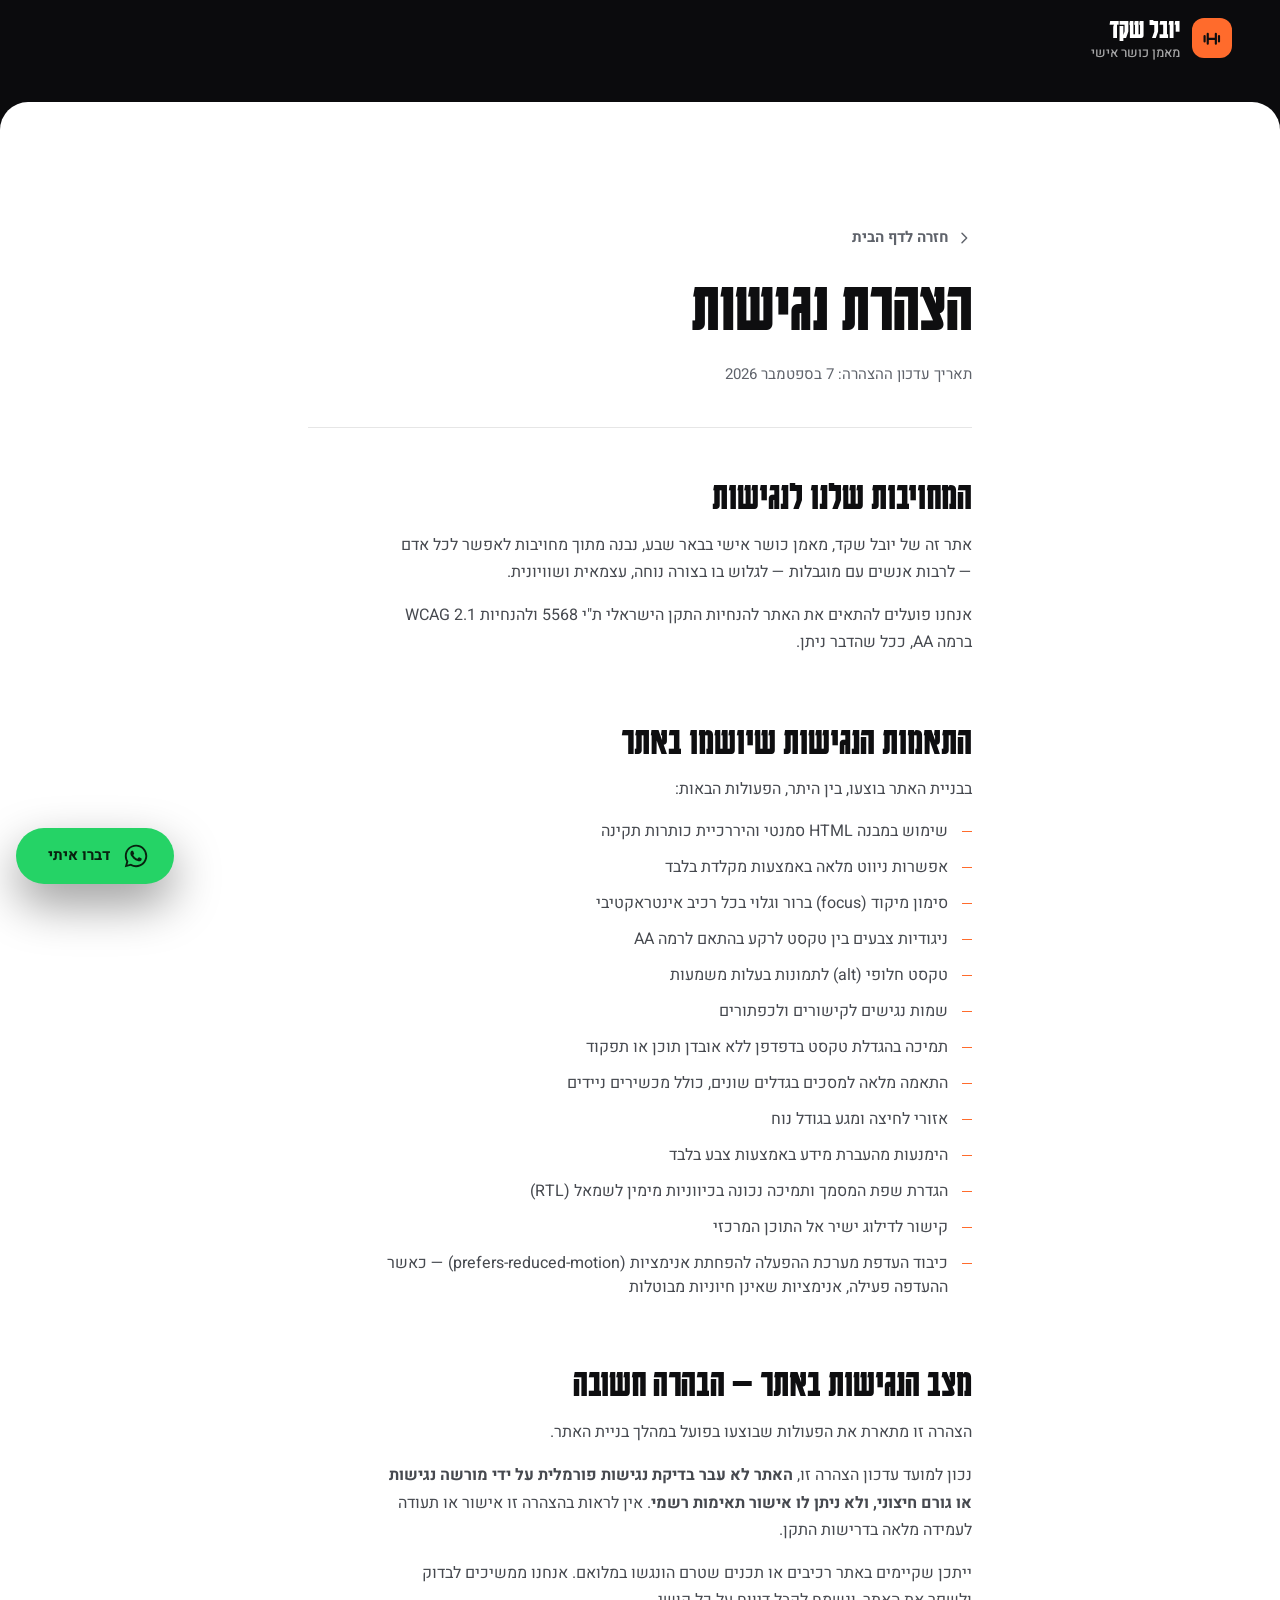
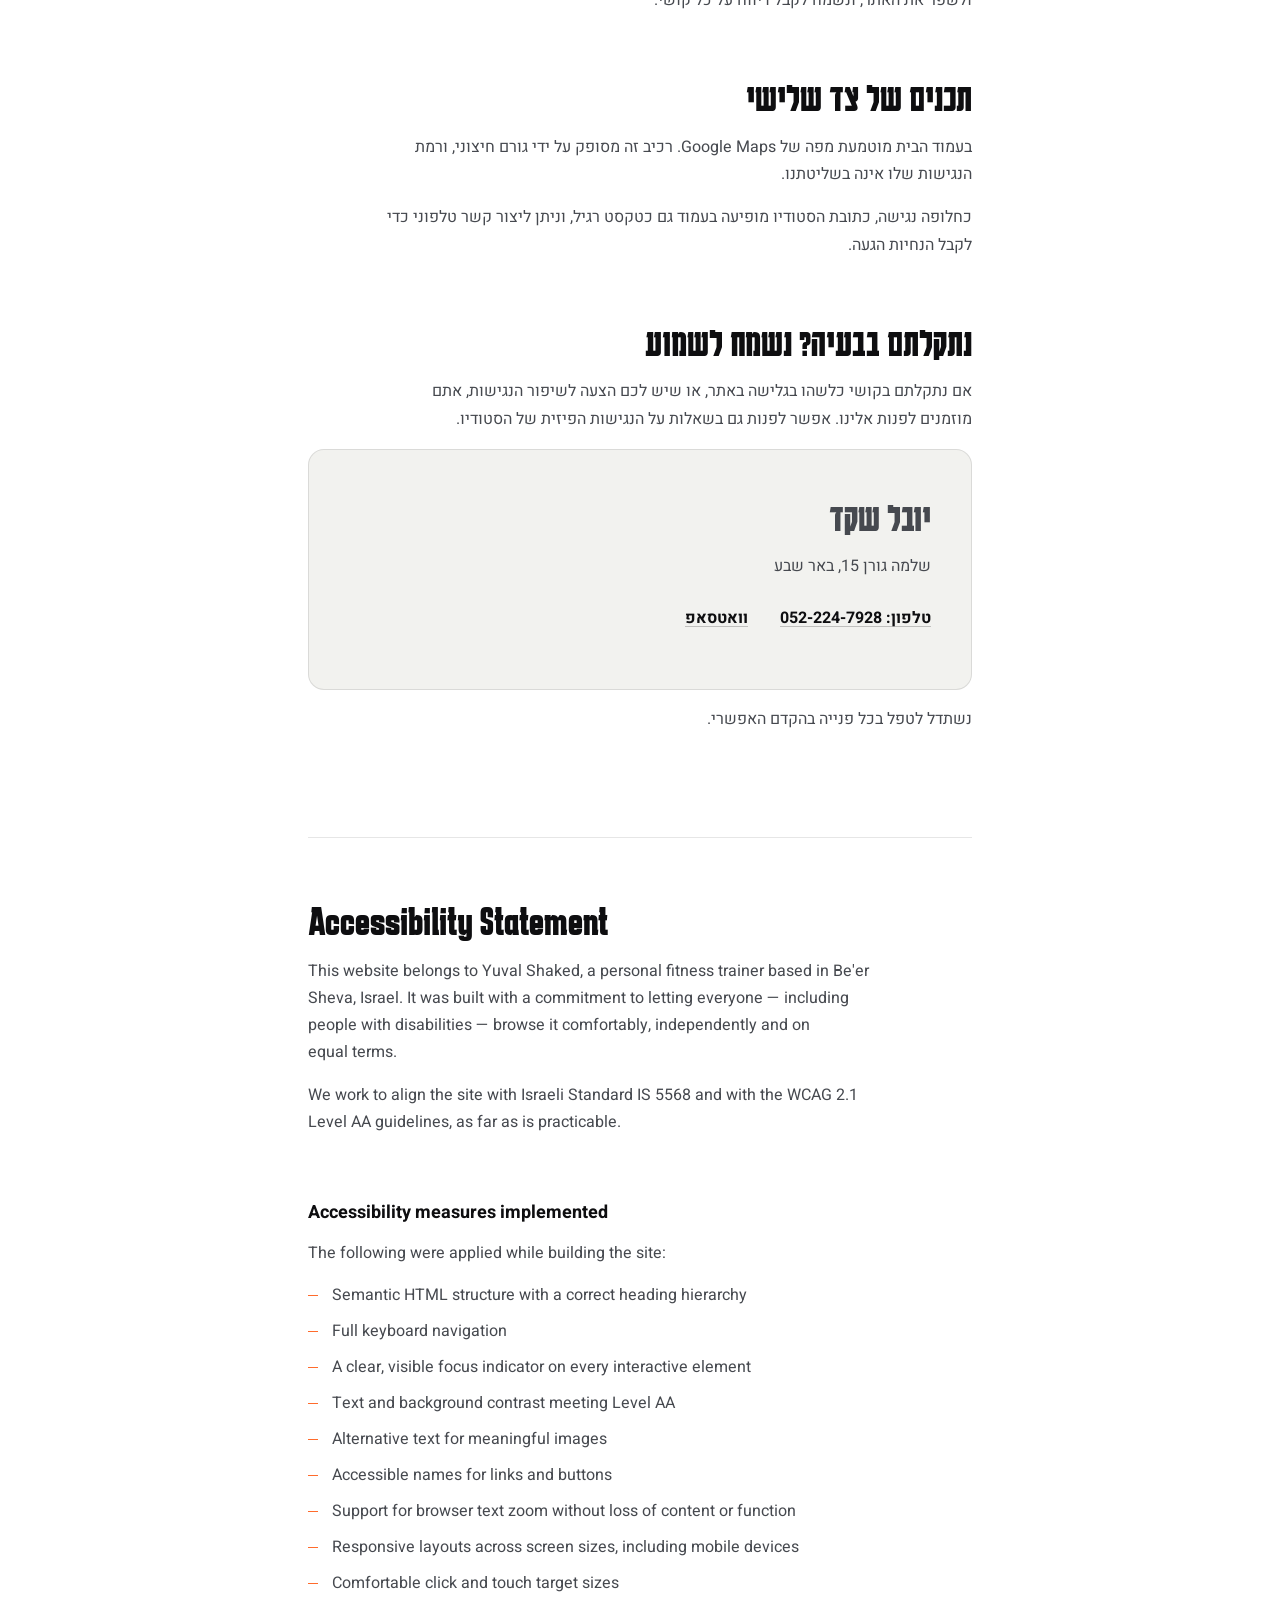
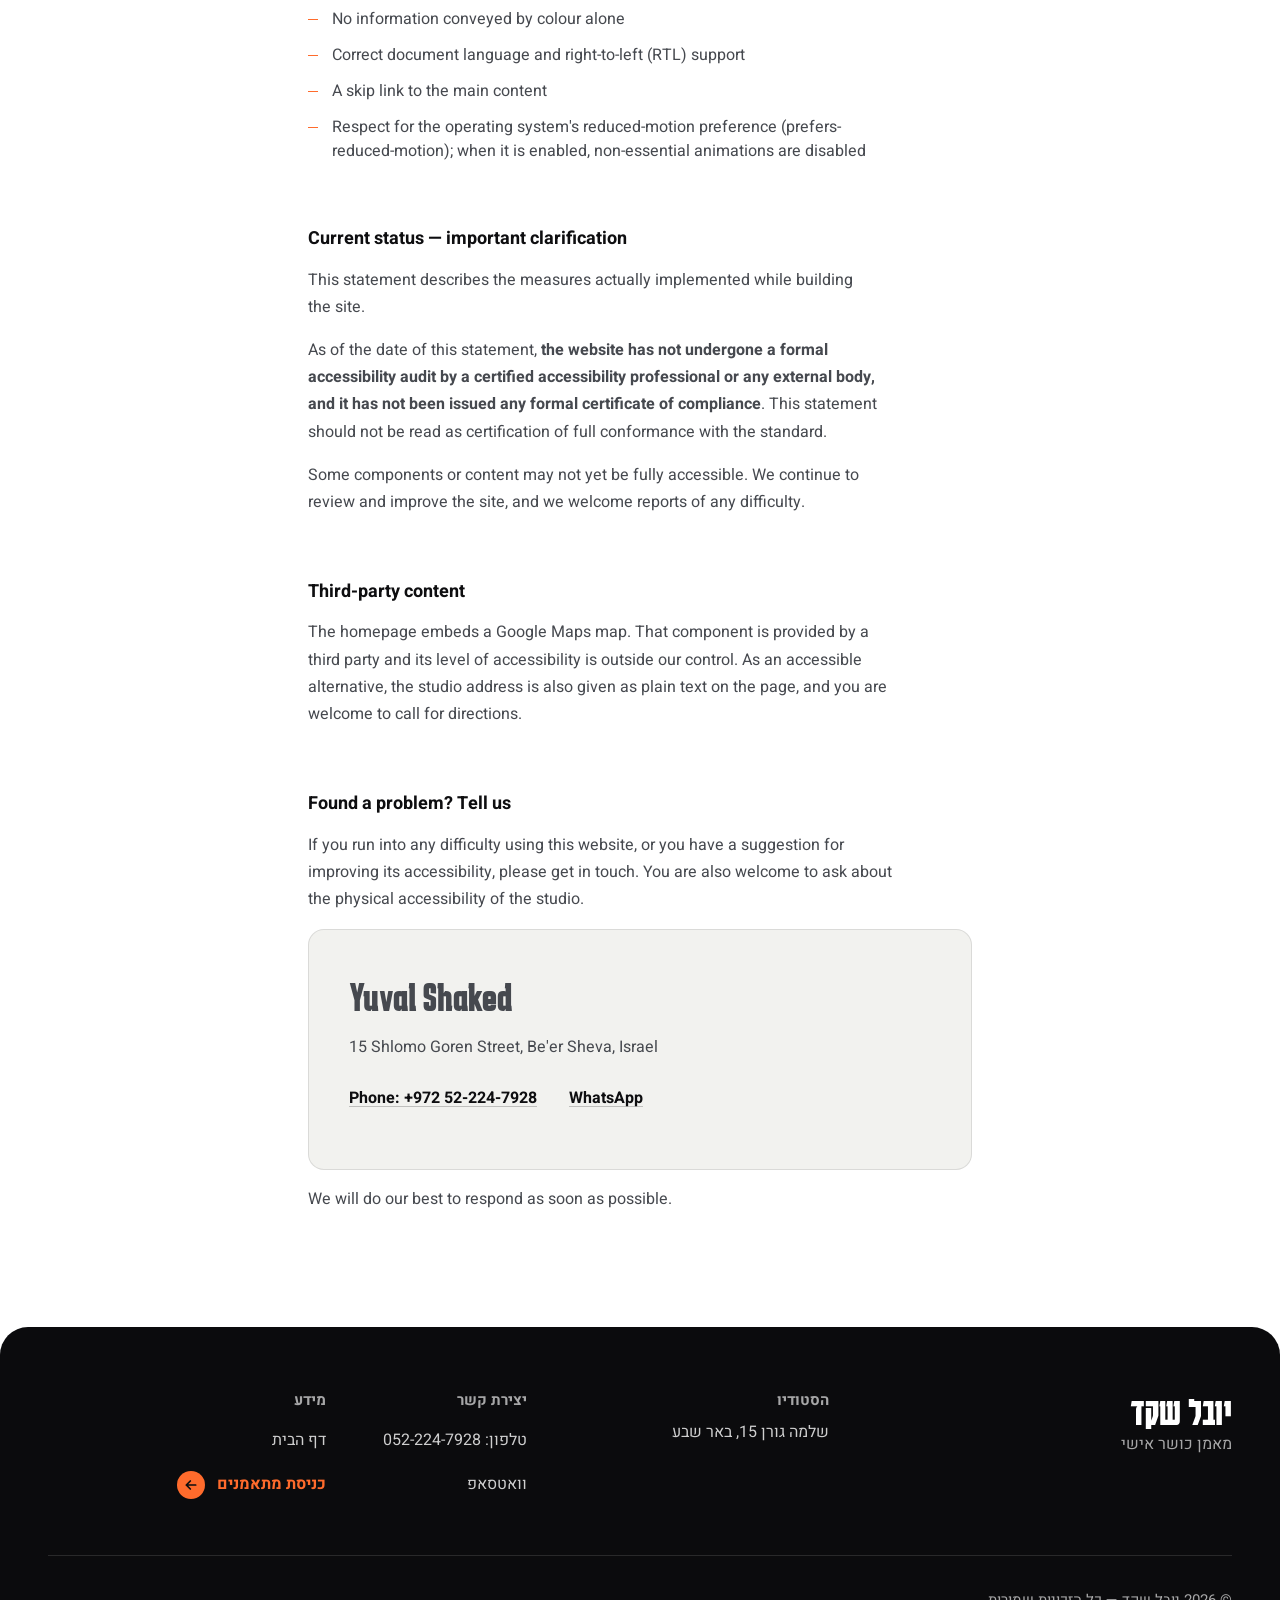
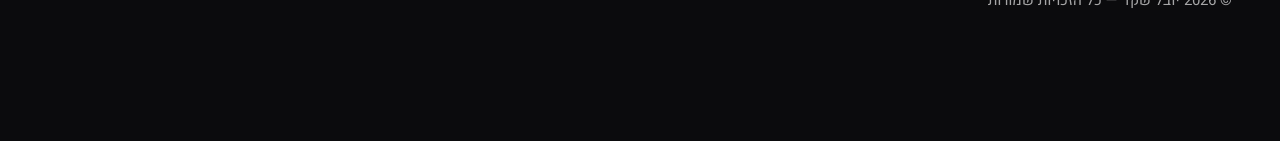
==== commit eae8da0f: "Launch the full site: the app's look, the AI app up front, one grid yuval-fitness.com was a coming-s" ====
--- a/accessibility.html
+++ b/accessibility.html
@@ -6,15 +6,18 @@
 
   <title>הצהרת נגישות — יובל שקד, מאמן כושר אישי</title>
   <meta name="description" content="הצהרת הנגישות של אתר יובל שקד, מאמן כושר אישי בבאר שבע. פירוט התאמות הנגישות שיושמו באתר ודרכי פנייה.">
-  <meta name="theme-color" content="#0d0e12">
+  <meta name="theme-color" content="#0b0b0d">
+  <link rel="canonical" href="https://yuval-fitness.com/accessibility.html">
+  <link rel="icon" href="favicon.svg" type="image/svg+xml">
+  <link rel="apple-touch-icon" href="apple-touch-icon.png">
   <meta name="robots" content="index, follow">
 
   <link rel="preconnect" href="https://fonts.googleapis.com">
   <link rel="preconnect" href="https://fonts.gstatic.com" crossorigin>
-  <link rel="stylesheet" href="https://fonts.googleapis.com/css2?family=Heebo:wght@400;500;700;900&display=swap">
-
-  <link rel="stylesheet" href="css/styles.css">
-  <link rel="stylesheet" href="css/accessibility.css">
+  <link rel="stylesheet" href="https://fonts.googleapis.com/css2?family=Heebo:wght@400;500;700;800&family=Karantina:wght@700&display=swap">
+
+  <link rel="stylesheet" href="css/styles.css?v=8">
+  <link rel="stylesheet" href="css/accessibility.css?v=2">
 </head>
 
 <body>
@@ -41,7 +44,8 @@
   </header>
 
 
-  <main id="main">
+  <!-- The statement sits on a white sheet under the band, as in the app. -->
+  <main id="main" class="panel sheet legal-sheet">
     <article class="legal container container--narrow">
 
       <a class="legal__back" href="index.html">
@@ -147,7 +151,7 @@
             <p>שלמה גורן 15, באר שבע</p>
             <p class="legal__contact-links">
               <a href="tel:+972522247928">
-                טלפון:&rlm; <span dir="ltr">052-224-7928</span>
+                טלפון:&rlm;&nbsp;<span dir="ltr">052-224-7928</span>
               </a>
               <a href="https://wa.me/972522247928" target="_blank" rel="noopener">
                 וואטסאפ <span class="visually-hidden">(נפתח בחלון חדש)</span>
@@ -268,7 +272,7 @@
   </main>
 
 
-  <footer class="site-footer">
+  <footer class="site-footer panel band">
     <div class="container">
 
       <div class="site-footer__grid">
@@ -288,7 +292,7 @@
           <ul class="site-footer__links">
             <li>
               <a href="tel:+972522247928">
-                טלפון:&rlm; <span dir="ltr">052-224-7928</span>
+                טלפון:&rlm;&nbsp;<span dir="ltr">052-224-7928</span>
               </a>
             </li>
             <li>
@@ -303,7 +307,17 @@
           <h2 class="site-footer__heading">מידע</h2>
           <ul class="site-footer__links">
             <li><a href="index.html">דף הבית</a></li>
-            <li><a href="client-area.html">כניסת לקוחות</a></li>
+            <li>
+              <a class="site-footer__app app-link" href="https://app.yuval-fitness.com/">
+                כניסת מתאמנים
+                <span class="app-badge" aria-hidden="true">
+                  <svg class="icon icon--dir" viewBox="0 0 24 24" fill="none" stroke="currentColor"
+                       stroke-width="2.6" stroke-linecap="round" stroke-linejoin="round" focusable="false">
+                    <path d="M5 12h14M13 6l6 6-6 6"/>
+                  </svg>
+                </span>
+              </a>
+            </li>
           </ul>
         </div>
 
@@ -327,6 +341,6 @@
     <span class="visually-hidden">בוואטסאפ (נפתח בחלון חדש)</span>
   </a>
 
-  <script src="js/main.js" defer></script>
+  <script src="js/main.js?v=4" defer></script>
 </body>
 </html>
--- a/css/styles.css
+++ b/css/styles.css
@@ -1,75 +1,79 @@
 /* ==========================================================================
    Yuval Fitness - Global stylesheet
-   Dark mode | RTL Hebrew | Mobile first
+   Black bands, white sheets, one hot orange | RTL Hebrew | Mobile first
    --------------------------------------------------------------------------
+   The site wears the coaching app's clothes (see DESIGN.md in the app repo):
+   near-black bands carry titles in Karantina, white sheets with rounded top
+   corners ride up over them and hold the reading, and orange marks the one
+   action a block is for. Someone who signs in to app.yuval-fitness.com from
+   here should feel they never left.
+
    Order inside this file:
      1. Design tokens
-     2. Reset & base
-     3. Typography
-     4. Layout primitives
-     5. Accessibility utilities
+     2. Surfaces (band / sheet)
+     3. Reset & base
+     4. Typography
+     5. Layout primitives
+     6. Accessibility utilities
      7-19. Components & sections
      20. Breakpoints
-     21. Reduced motion
    ========================================================================== */
 
 
 /* ==========================================================================
    1. DESIGN TOKENS
+   Values are the app's (apps/mobile/src/theme/tokens.ts). Surface-dependent
+   colours - text, lines, cards, focus - are NOT here; they are set per
+   surface in section 2, so a component reads correctly on either one.
    ========================================================================== */
 
 :root {
 
-  /* ---- Colour -------------------------------------------------------------
-     Contrast against --c-bg (verified):
-       --c-ink 21.0:1   --c-muted 7.3:1   --c-accent 7.0:1
-     All pass WCAG AA for body text and AAA for large text.               */
-
-  --c-bg:          #0d0e12;   /* page background                          */
-  --c-surface:     #14161c;   /* raised panel, one step off the page      */
-
-  --c-ink:         #f4f5f7;   /* primary text                             */
-  --c-ink-soft:    #cfd3db;   /* body copy on dark                        */
-  --c-muted:       #9aa0ad;   /* meta, captions, labels                   */
-
-  --c-accent:      #ff6b2c;   /* the single brand accent                  */
-  --c-accent-soft: #ffb08a;   /* accent text on dark, gentler             */
-
-  --c-wa:          #25d366;   /* WhatsApp brand green                     */
+  /* ---- Fixed colours ---------------------------------------------------- */
+
+  --band:          #0b0b0d;   /* bands, tab-bar black                      */
+  --band-raised:   #1c1d21;   /* controls and cards on a band              */
+  --sheet:         #ffffff;
+
+  --c-accent:      #ff6b2c;   /* fill: primary pill, marks, rules          */
+  --c-accent-press:#e85a1e;
+  --c-accent-ink:  #b3410e;   /* orange as TEXT on white (5.71:1)          */
+  --c-on-accent:   #0e0e10;   /* text on the orange fill (6.79:1) - white
+                                 on this orange is only 2.84:1             */
+
+  --c-wa:          #25d366;   /* WhatsApp brand green                      */
   --c-wa-hover:    #2ee878;
-  --c-wa-ink:      #08210f;   /* text on the green button                 */
-
-  --c-line:        rgba(255, 255, 255, .10);   /* hairline divider        */
-  --c-line-strong: rgba(255, 255, 255, .18);
+  --c-wa-ink:      #08210f;   /* text on the green                         */
 
   /* ---- Typography ---------------------------------------------------------
-     Sizes are rem-based so browser text zoom and user font settings work.
-     clamp() lets each step scale between a mobile min and a desktop max.  */
-
-  --font-body: 'Heebo', 'Segoe UI', Arial, sans-serif;
-
-  --fs-display: clamp(2.75rem,  6.6vw, 5.5rem);   /* hero headline        */
-  --fs-h1:      clamp(2.5rem,   6.5vw, 4.5rem);
-  --fs-h2:      clamp(2rem,     4.5vw, 3.25rem);
-  --fs-h3:      clamp(1.375rem, 2.6vw, 1.875rem);
-  --fs-lead:    clamp(1.125rem, 2.1vw, 1.375rem); /* intro paragraph      */
-  --fs-body:    clamp(1rem,     1.4vw, 1.125rem);
+     Karantina is the app's display face: tall, condensed, heavy. It runs
+     larger than a regular face would for the same weight. Heebo reads.
+     Sizes are rem-based so browser text zoom and user settings work.      */
+
+  --font-display: 'Karantina', 'Heebo', 'Segoe UI', Arial, sans-serif;
+  --font-body:    'Heebo', 'Segoe UI', Arial, sans-serif;
+
+  /* Four title sizes, desktop / phone (see the launch canvas spec):
+     display 120/68, h2 80/52, title 44/36, h3 20/18. */
+  --fs-display: clamp(4.25rem,  8.4vw, 7.5rem);  /* hero headline only    */
+  --fs-h1:      clamp(3.25rem,  5.6vw, 5rem);    /* page title, off home */
+  --fs-h2:      clamp(3.25rem,  5.6vw, 5rem);    /* section titles       */
+  --fs-title:   clamp(2.25rem,  3.1vw, 2.75rem); /* cards, chapters      */
+  --fs-h3:      clamp(1.125rem, 1.4vw, 1.25rem); /* Heebo 700             */
+  --fs-lead:    clamp(1.125rem, 1.4vw, 1.25rem);
+  --fs-body:    clamp(1rem,     1.2vw, 1.0625rem);
   --fs-sm:      .9375rem;
   --fs-xs:      .8125rem;
 
-  --lh-tight:   .98;    /* display headlines only                         */
-  --lh-snug:    1.15;   /* section headings                               */
+  --lh-display: .92;    /* Karantina headlines                            */
+  --lh-snug:    1.3;
   --lh-normal:  1.5;
   --lh-relaxed: 1.7;    /* body copy - Hebrew reads better with air       */
 
-  --ls-tight:  -.02em;  /* large type needs negative tracking             */
-  --ls-wide:    .18em;  /* small uppercase Latin labels                   */
-
-  --measure:      65ch; /* comfortable max line length for body copy      */
-  --measure-lead: 40ch; /* shorter for large lead paragraphs              */
-
-  /* ---- Spacing ------------------------------------------------------------
-     A 4px-based scale. Use these, never arbitrary values.                 */
+  --measure:      65ch;
+  --measure-lead: 42ch;
+
+  /* ---- Spacing: 4px base, as in the app -------------------------------- */
 
   --sp-1:  .25rem;    /*   4px */
   --sp-2:  .5rem;     /*   8px */
@@ -84,57 +88,113 @@
   --sp-11: 6.5rem;    /* 104px */
   --sp-12: 8rem;      /* 128px */
 
-  /* Vertical rhythm between full-page sections - generous by design.      */
-  --section-y: clamp(4.5rem, 11vw, 9rem);
+  --section-y: clamp(5rem, 8.9vw, 8rem);   /* 128 desktop, 80 phone */
 
   /* ---- Layout ------------------------------------------------------------ */
 
-  --container:        1180px;   /* standard content width                 */
-  --container-wide:   1400px;   /* full-bleed-ish media rows              */
-  --container-narrow: 720px;    /* long-form text                         */
-  --gutter:           clamp(1.25rem, 5vw, 3rem);
-
-  /* ---- Radius ------------------------------------------------------------ */
-
-  --r-sm:   .5rem;     /*  8px - inputs, small chips  */
-  --r-md:   .875rem;   /* 14px - cards, media         */
-  --r-lg:   1.5rem;    /* 24px - large media panels   */
-  --r-pill: 999px;     /*        buttons, tags        */
-
-  /* ---- Elevation ----------------------------------------------------------
-     Restrained. Shadows carry depth, not decoration.                      */
+  /* ONE content width for every section, header and hero included: 1240px
+     of content, so at 1440 the page has 100px margins and every block
+     starts on the same edge. (Header and hero used to run 110px wider.) */
+  --container:        calc(1240px + 2 * var(--gutter));
+  --container-wide:   var(--container);
+  --container-narrow: 760px;
+  --grid-gap:         var(--sp-5);   /* 24px: the 12-column gutter */
+  /* 16px on a phone, as in the app; opens up on wider screens. */
+  --gutter:           clamp(1rem, 5vw, 3rem);
+
+  /* ---- Radius (app values) ---------------------------------------------- */
+
+  --r-sm:    .5rem;     /*  8 */
+  --r-md:    .75rem;    /* 12 */
+  --r-lg:    1rem;      /* 16 - cards, stat tiles */
+  --r-xl:    1.5rem;    /* 24 - large media       */
+  --r-sheet: 1.75rem;   /* 28 - a sheet's top corners where it rides over */
+  --r-pill:  999px;
 
   --shadow-md: 0 1.25rem 3rem rgba(0, 0, 0, .40);
 
-  /* ---- Motion -------------------------------------------------------------
-     Shared easing and durations so every animation, CSS or GSAP,
-     speaks the same language.                                             */
+  /* ---- Motion ------------------------------------------------------------ */
 
   --ease-soft: cubic-bezier(.4, 0, .2, 1);
-
   --dur-fast: .18s;
   --dur-base: .4s;
 
-  /* ---- Focus --------------------------------------------------------------
-     One consistent indicator, visible over panels and photography alike.  */
-
-  --focus-ring:   2px solid var(--c-accent);
-  --focus-offset: 3px;
-
-  /* Minimum interactive target - WCAG 2.2 target size / comfortable touch. */
-  --target-min: 2.75rem;   /* 44px */
-}
-
-
-/* ==========================================================================
-   2. RESET & BASE
+  /* ---- Targets: the app's pill minimum is 50pt ------------------------- */
+
+  --target-min: 2.75rem;   /* 44px - small controls, links */
+  --target-btn: 3.125rem;  /* 50px - pills                 */
+}
+
+
+/* ==========================================================================
+   2. SURFACES
+   Two grounds, each defining the same set of names. Components only ever
+   use these names, so a card, a ghost button or a focus ring is right on
+   whichever ground it lands on.
+
+   The band is the default (the page's own background, the header, the
+   hero); `.sheet` switches to the light set, `.band` switches back.
+
+   Contrast (measured on the darkest ground each colour sits on):
+     band:  ink 19.8   ink-soft 12.4   muted 8.0   accent-text 6.9
+     sheet: ink 19.1   ink-soft  8.8   muted 5.5   accent-text 5.7
+   ========================================================================== */
+
+:root,
+.band {
+  --c-bg:          var(--band);
+  --c-surface:     var(--band-raised);
+  --c-ink:         #ffffff;
+  --c-ink-soft:    rgba(255, 255, 255, .80);
+  --c-muted:       rgba(255, 255, 255, .64);
+  --c-line:        rgba(255, 255, 255, .12);
+  --c-line-strong: rgba(255, 255, 255, .26);
+  --c-accent-text: var(--c-accent);
+  --c-focus:       var(--c-accent);
+}
+
+.sheet {
+  --c-bg:          var(--sheet);
+  --c-surface:     #f2f2ef;
+  --c-ink:         #0e0e10;
+  --c-ink-soft:    #46494f;
+  --c-muted:       #5f636b;
+  --c-line:        rgba(11, 11, 13, .10);
+  --c-line-strong: rgba(11, 11, 13, .22);
+  --c-accent-text: var(--c-accent-ink);
+  /* The fill orange is 2.84:1 on white - under the 3:1 a focus indicator
+     needs - so on a sheet the ring uses the deeper ink cut of the hue. */
+  --c-focus:       var(--c-accent-ink);
+}
+
+.band,
+.sheet {
+  background-color: var(--c-bg);
+  color: var(--c-ink);
+}
+
+/* A panel rides up over whatever came before it, on rounded top corners -
+   the app's sheet-over-band move, repeated down the page so bands and
+   sheets stack like the app's screens. Later panels paint on top because
+   they come later in the DOM. The extra block-end padding is what the
+   next panel will cover. */
+.panel {
+  position: relative;
+  margin-block-start: calc(var(--r-sheet) * -1);
+  border-start-start-radius: var(--r-sheet);
+  border-start-end-radius: var(--r-sheet);
+  padding-block: var(--section-y) calc(var(--section-y) + var(--r-sheet));
+}
+
+
+/* ==========================================================================
+   3. RESET & BASE
    ========================================================================== */
 
 *,
 *::before,
 *::after { box-sizing: border-box; }
 
-/* Remove default margins; spacing is applied deliberately. */
 body, h1, h2, h3, h4, p, figure, blockquote, dl, dd, ul, ol {
   margin: 0;
 }
@@ -145,17 +205,16 @@
 }
 
 html {
-  /* No font-size override - respect the user's browser setting so
-     rem-based type scales with their preferences and with text zoom. */
   -webkit-text-size-adjust: 100%;
   scroll-behavior: smooth;
-  /* Offset so anchor jumps clear the sticky header. */
   scroll-padding-block-start: var(--sp-9);
+  /* Overscroll at either end shows band, not a white flash. */
+  background-color: var(--band);
 }
 
 body {
   min-block-size: 100vh;
-  background-color: var(--c-bg);
+  background-color: var(--band);
   color: var(--c-ink);
   font-family: var(--font-body);
   font-size: var(--fs-body);
@@ -163,23 +222,17 @@
   font-weight: 400;
   -webkit-font-smoothing: antialiased;
   -moz-osx-font-smoothing: grayscale;
-  /* Guards against any single element pushing the page sideways. */
   overflow-x: hidden;
 }
 
-/* Media defaults: never overflow, never cause layout shift. */
 img, picture, video, canvas, svg {
   display: block;
   max-inline-size: 100%;
   block-size: auto;
 }
 
-img {
-  /* Photography is dark-toned; this avoids a white flash before load. */
-  background-color: var(--c-surface);
-}
-
-/* Form controls inherit type instead of falling back to system fonts. */
+img { background-color: var(--c-surface); }
+
 input, button, textarea, select {
   font: inherit;
   color: inherit;
@@ -197,30 +250,35 @@
   text-underline-offset: .18em;
 }
 
-/* Hebrew hyphenation is unreliable; prefer clean wrapping. */
-p, li, h1, h2, h3, h4 {
-  overflow-wrap: break-word;
-}
-
-
-/* ==========================================================================
-   3. TYPOGRAPHY
-   ========================================================================== */
-
-h1, h2, h3, h4 {
-  font-weight: 900;
-  line-height: var(--lh-snug);
-  letter-spacing: var(--ls-tight);
-  text-wrap: balance;    /* keeps headline line breaks even where supported */
+p, li, h1, h2, h3, h4 { overflow-wrap: break-word; }
+
+
+/* ==========================================================================
+   4. TYPOGRAPHY
+   ========================================================================== */
+
+/* Titles in the display face. Karantina ships a single 700 file; naming
+   that weight exactly means the browser never synthesises a bold on top. */
+h1, h2 {
+  font-family: var(--font-display);
+  font-weight: 700;
+  line-height: var(--lh-display);
+  letter-spacing: 0;
+  text-wrap: balance;
 }
 
 h1 { font-size: var(--fs-h1); }
 h2 { font-size: var(--fs-h2); }
-h3 { font-size: var(--fs-h3); font-weight: 700; }
-
-p { text-wrap: pretty; }  /* avoids orphaned last words */
-
-/* Body copy constrained to a comfortable line length. */
+
+h3, h4 {
+  font-size: var(--fs-h3);
+  font-weight: 700;
+  line-height: var(--lh-snug);
+  text-wrap: balance;
+}
+
+p { text-wrap: pretty; }
+
 .prose { max-inline-size: var(--measure); }
 
 .lead {
@@ -230,22 +288,36 @@
   max-inline-size: var(--measure-lead);
 }
 
-/* Small uppercase Latin label - an eyebrow above a heading.
-   Hebrew has no letter case, so this is for Latin strings only. */
+/* The label above a title: short orange rule, then the word. The rule is
+   the stat tile's "label / short rule" borrowed from the app. Hebrew has no
+   case, so no uppercase or tracking games. */
 .eyebrow {
-  font-size: var(--fs-xs);
-  font-weight: 700;
-  letter-spacing: var(--ls-wide);
-  text-transform: uppercase;
-  color: var(--c-accent-soft);
-}
-
-
-/* ==========================================================================
-   4. LAYOUT PRIMITIVES
-   ========================================================================== */
-
-/* Horizontal container with responsive gutters. */
+  display: inline-flex;
+  align-items: center;
+  gap: var(--sp-3);
+  font-size: var(--fs-sm);
+  font-weight: 700;
+  line-height: 1.3;
+  color: var(--c-accent-text);
+}
+
+.eyebrow::before {
+  content: '';
+  inline-size: 1.5rem;
+  block-size: 3px;
+  border-radius: 2px;
+  background-color: var(--c-accent);
+  flex: none;
+}
+
+/* Section-head variant centres the rule-and-word unit itself. */
+.section-head--center .eyebrow { align-self: center; }
+
+
+/* ==========================================================================
+   5. LAYOUT PRIMITIVES
+   ========================================================================== */
+
 .container {
   inline-size: 100%;
   max-inline-size: var(--container);
@@ -256,15 +328,19 @@
 .container--wide   { max-inline-size: var(--container-wide); }
 .container--narrow { max-inline-size: var(--container-narrow); }
 
-/* Standard vertical rhythm for a page section. */
-.section { padding-block: var(--section-y); }
-
-
-/* ==========================================================================
-   5. ACCESSIBILITY UTILITIES
-   ========================================================================== */
-
-/* Visible only to screen readers. */
+/* Two sections sharing one sheet get a hairline between them rather than
+   a second panel edge. */
+.section + .section {
+  margin-block-start: var(--section-y);
+  padding-block-start: var(--section-y);
+  border-block-start: 1px solid var(--c-line);
+}
+
+
+/* ==========================================================================
+   6. ACCESSIBILITY UTILITIES
+   ========================================================================== */
+
 .visually-hidden:not(:focus):not(:active) {
   position: absolute;
   inline-size: 1px;
@@ -274,9 +350,6 @@
   white-space: nowrap;
 }
 
-/* Keyboard shortcut past repeated navigation to the main content.
-   Moved off-screen with transform rather than display:none so it
-   stays in the tab order. */
 .skip-link {
   position: absolute;
   inset-block-start: var(--sp-3);
@@ -285,7 +358,7 @@
   padding: var(--sp-3) var(--sp-5);
   border-radius: var(--r-pill);
   background-color: var(--c-accent);
-  color: #1a0e07;
+  color: var(--c-on-accent);
   font-weight: 700;
   text-decoration: none;
   transform: translateY(-200%);
@@ -293,34 +366,21 @@
 
 .skip-link:focus-visible { transform: translateY(0); }
 
-/* One consistent focus indicator sitewide. :focus-visible keeps it off
-   for mouse users without ever hiding it from keyboard users. */
+/* One focus indicator sitewide. Its colour comes from the surface, so it
+   holds 3:1 on black and on white alike. */
 :focus-visible {
-  outline: var(--focus-ring);
-  outline-offset: var(--focus-offset);
+  outline: 2px solid var(--c-focus);
+  outline-offset: 3px;
   border-radius: var(--r-sm);
 }
 
-/* Engines without :focus-visible still get a visible ring via :focus. */
 :focus:not(:focus-visible) { outline: none; }
 
-/* Minimum interactive target. Applied per component rather than globally
-   so it never inflates inline text links inside a paragraph. */
-.target {
-  min-block-size: var(--target-min);
-  min-inline-size: var(--target-min);
-  display: inline-flex;
-  align-items: center;
-  justify-content: center;
-}
-
 
 /* ==========================================================================
    7. REVEAL STATES
-   Elements that animate in are hidden only when scripting is available.
-   If JS or the GSAP CDN fails, main.js drops the `js` class from <html>
-   and everything below reverts to fully visible - the content is never
-   dependent on an animation completing.
+   Hidden only when scripting is on. If GSAP fails to load, main.js drops
+   the `js` class and everything reverts to visible.
    ========================================================================== */
 
 @media (prefers-reduced-motion: no-preference) {
@@ -336,8 +396,9 @@
 
 /* ==========================================================================
    8. BUTTONS
-   One button component, three variants, three sizes. Every variant meets
-   the 44px minimum target and carries a non-colour state change on hover.
+   The app's pill: 50px minimum. Primary is orange with a dark label, and a
+   block has at most one. WhatsApp keeps its own green because people
+   recognise it before they read it.
    ========================================================================== */
 
 .btn {
@@ -346,13 +407,13 @@
   justify-content: center;
   gap: var(--sp-3);
 
-  min-block-size: var(--target-min);
+  min-block-size: var(--target-btn);
   padding: var(--sp-3) var(--sp-6);
 
   border: 1px solid transparent;
   border-radius: var(--r-pill);
 
-  font-size: var(--fs-sm);
+  font-size: var(--fs-body);
   font-weight: 700;
   line-height: 1.2;
   text-align: center;
@@ -366,54 +427,121 @@
     transform        var(--dur-fast) var(--ease-soft);
 }
 
-.btn:hover { transform: translateY(-2px); }
-.btn:active { transform: translateY(0); }
-
-.btn--sm { padding: var(--sp-2) var(--sp-5); font-size: var(--fs-xs); }
+/* Pressed state from the app: a slight scale, no lift. */
+.btn:active { transform: scale(.96); }
+
+.btn--sm {
+  min-block-size: var(--target-min);
+  padding: var(--sp-2) var(--sp-5);
+  font-size: var(--fs-sm);
+}
+
 .btn--lg {
-  padding: var(--sp-4) var(--sp-8);
-  font-size: var(--fs-body);
   min-block-size: 3.5rem;
-}
-
-/* Primary conversion button. */
+  padding: var(--sp-4) var(--sp-7);
+  font-size: var(--fs-lead);
+}
+
+.btn--primary {
+  background-color: var(--c-accent);
+  color: var(--c-on-accent);
+}
+
+.btn--primary:hover { background-color: var(--c-accent-press); }
+
 .btn--whatsapp {
   background-color: var(--c-wa);
   color: var(--c-wa-ink);
 }
 
-.btn--whatsapp:hover,
-.btn--whatsapp:focus-visible { background-color: var(--c-wa-hover); }
-
-/* Secondary. Outlined so it never competes with the WhatsApp button. */
+.btn--whatsapp:hover { background-color: var(--c-wa-hover); }
+
+/* Outlined; takes its colours from the surface it sits on. */
 .btn--ghost {
   background-color: transparent;
   border-color: var(--c-line-strong);
   color: var(--c-ink);
 }
 
-.btn--ghost:hover,
-.btn--ghost:focus-visible {
-  border-color: var(--c-accent);
-  color: var(--c-accent-soft);
-  background-color: rgba(255, 107, 44, .08);
-}
+.btn--ghost:hover {
+  border-color: var(--c-ink);
+}
+
+/* ---- The way into the app -------------------------------------------
+   Every link to app.yuval-fitness.com carries `.app-link` and ends in the
+   same badge: the app's orange pill shrunk to a circle holding a forward
+   arrow. One mark for "this leaves the site and opens the app", wherever
+   it appears. */
+
+.app-badge {
+  display: grid;
+  place-items: center;
+  inline-size: 1.75rem;
+  block-size: 1.75rem;
+  flex: none;
+  border-radius: var(--r-pill);
+  background-color: var(--c-accent);
+  color: var(--c-on-accent);
+  transition: translate var(--dur-fast) var(--ease-soft),
+              background-color var(--dur-fast) var(--ease-soft);
+}
+
+.app-badge .icon { inline-size: 1rem; block-size: 1rem; }
+
+/* On hover the badge steps forward - toward the inline end, which is the
+   left in RTL - as if already on its way to the app. */
+.app-link:hover .app-badge,
+.app-link:focus-visible .app-badge {
+  translate: .25rem 0;
+  background-color: var(--c-accent-press);
+}
+
+[dir="rtl"] .app-link:hover .app-badge,
+[dir="rtl"] .app-link:focus-visible .app-badge {
+  translate: -.25rem 0;
+}
+
+@media (prefers-reduced-motion: reduce) {
+  .app-badge { transition: background-color var(--dur-fast) var(--ease-soft); }
+  .app-link:hover .app-badge,
+  .app-link:focus-visible .app-badge { translate: none; }
+}
+
+/* The header's sign-in button. Not a ghost any more: a raised dark pill
+   ringed in solid orange, the label in Heebo's heaviest cut, the badge
+   tucked into the end. Beside the green WhatsApp pill it reads as the
+   other door - for people already training - without competing with it. */
+.btn--app {
+  gap: var(--sp-3);
+  padding-block: var(--sp-1);
+  padding-inline: var(--sp-5) var(--sp-1);
+  border: 2px solid var(--c-accent);
+  background-color: var(--band-raised);
+  color: #fff;
+  font-weight: 800;
+}
+
+.btn--app:hover { background-color: rgba(255, 107, 44, .16); }
 
 .icon-wa { inline-size: 1.25em; block-size: 1.25em; flex: none; }
 .icon    { inline-size: 1.15em; block-size: 1.15em; flex: none; }
 
+/* Arrow glyphs are drawn pointing right (forward in LTR) and mirrored in
+   RTL, so "forward" always points the way the reader is going. */
+[dir="rtl"] .icon--dir { transform: scaleX(-1); }
+
 
 /* ==========================================================================
    9. SHARED SECTION FURNITURE
    ========================================================================== */
 
-/* Heading group at the top of a section. */
 .section-head {
   display: flex;
   flex-direction: column;
+  align-items: flex-start;
   gap: var(--sp-4);
-  margin-block-end: var(--sp-9);
-  max-inline-size: 46rem;
+  margin-block-end: clamp(2.5rem, 4.4vw, 4rem);   /* 64 desktop, 40 phone */
+  max-inline-size: 53rem;                          /* eight columns       */
 }
 
 .section-head--center {
@@ -422,12 +550,10 @@
   align-items: center;
 }
 
-/* Photographic frame. Aspect ratio is reserved up front so images never
-   shift the layout as they decode. */
 .media {
   position: relative;
   overflow: hidden;
-  border-radius: var(--r-lg);
+  border-radius: var(--r-xl);
   background-color: var(--c-surface);
 }
 
@@ -435,6 +561,13 @@
   inline-size: 100%;
   block-size: 100%;
   object-fit: cover;
+}
+
+/* A card on a sheet: the app's `surface` fill, 16px radius, hairline. */
+.card {
+  border: 1px solid var(--c-line);
+  border-radius: var(--r-lg);
+  background-color: var(--c-surface);
 }
 
 
@@ -447,31 +580,25 @@
   inset-block-start: 0;
   z-index: 100;
   padding-block: var(--sp-3);
-  transition: background-color var(--dur-base) var(--ease-soft),
-              border-color     var(--dur-base) var(--ease-soft);
   border-block-end: 1px solid transparent;
-}
-
-/* The scrolled background lives on a pseudo-element, not on the header
-   itself. backdrop-filter establishes a containing block for fixed-position
-   descendants, and the mobile nav panel is one of them - putting the filter
-   on the header would make `position: fixed; inset: 0` resolve against the
-   header box instead of the viewport. */
+  transition: border-color var(--dur-base) var(--ease-soft);
+}
+
+/* The scrolled background lives on a pseudo-element: backdrop-filter on the
+   header itself would become the containing block for the fixed mobile nav
+   panel inside it. */
 .site-header::before {
   content: '';
   position: absolute;
   inset: 0;
   z-index: -1;
-  background-color: rgba(13, 14, 18, .85);
+  background-color: rgba(11, 11, 13, .88);
   backdrop-filter: blur(12px);
   opacity: 0;
   transition: opacity var(--dur-base) var(--ease-soft);
 }
 
-/* Applied by script once the page has scrolled past the hero's top edge,
-   so the bar only gains weight when it actually overlaps content. */
 .site-header.is-scrolled::before { opacity: 1; }
-
 .site-header.is-scrolled { border-block-end-color: var(--c-line); }
 
 .site-header__inner {
@@ -481,8 +608,6 @@
   gap: var(--sp-4);
 }
 
-/* Brand and toggle stay above the open mobile panel so the menu can always
-   be closed from the same control that opened it. */
 .brand,
 .nav-toggle {
   position: relative;
@@ -495,6 +620,7 @@
   display: inline-flex;
   align-items: center;
   gap: var(--sp-3);
+  min-block-size: var(--target-min);
   text-decoration: none;
   color: var(--c-ink);
 }
@@ -507,22 +633,25 @@
   flex: none;
   border-radius: var(--r-md);
   background-color: var(--c-accent);
-  color: #1a0e07;
+  color: var(--c-on-accent);
 }
 
 .brand__mark svg { inline-size: 1.35rem; block-size: 1.35rem; }
 
-.brand__text { display: flex; flex-direction: column; line-height: 1.2; }
+.brand__text { display: flex; flex-direction: column; line-height: 1; }
 
 .brand__name {
-  font-weight: 900;
-  font-size: 1.0625rem;
-  letter-spacing: -.01em;
+  font-family: var(--font-display);
+  font-weight: 700;
+  font-size: 1.75rem;
+  line-height: .9;
 }
 
 .brand__role {
+  margin-block-start: var(--sp-1);
   font-size: var(--fs-xs);
   font-weight: 500;
+  line-height: 1.2;
   color: var(--c-muted);
 }
 
@@ -532,53 +661,56 @@
   display: inline-flex;
   align-items: center;
   gap: var(--sp-2);
-
   min-block-size: var(--target-min);
   min-inline-size: var(--target-min);
   padding-inline: var(--sp-4);
-
-  border: 1px solid var(--c-line-strong);
   border-radius: var(--r-pill);
-
+  background-color: var(--band-raised);
   color: var(--c-ink);
-  font-size: var(--fs-xs);
-  font-weight: 700;
-}
-
-.nav-toggle:hover { border-color: var(--c-accent); }
-
-.nav-toggle__bars {
-  display: flex;
-  flex-direction: column;
-  justify-content: center;
-  gap: 4px;
-  inline-size: 1.125rem;
-}
-
-.nav-toggle__bars span {
-  display: block;
-  block-size: 2px;
-  border-radius: 2px;
-  background-color: currentColor;
-  transition: transform var(--dur-fast) var(--ease-soft),
-              opacity   var(--dur-fast) var(--ease-soft);
-}
-
-/* Bars fold into an X while the panel is open - a shape change, not just
-   a colour change, so the state is never signalled by colour alone. */
-.nav-toggle[aria-expanded="true"] .nav-toggle__bars span:nth-child(1) {
-  transform: translateY(6px) rotate(45deg);
-}
-.nav-toggle[aria-expanded="true"] .nav-toggle__bars span:nth-child(2) {
+  font-size: var(--fs-sm);
+  font-weight: 700;
+}
+
+/* One square holds the brand glyph and the close X, stacked; which one
+   shows depends on aria-expanded, so the state is carried by shape. */
+.nav-toggle__icon {
+  display: grid;
+  inline-size: 1.375rem;
+  block-size: 1.375rem;
+}
+
+.nav-toggle__icon > svg {
+  grid-area: 1 / 1;
+  inline-size: 100%;
+  block-size: 100%;
+  transition: opacity   var(--dur-fast) var(--ease-soft),
+              transform var(--dur-fast) var(--ease-soft);
+}
+
+/* The glyph is the one orange thing in the button - brand, not decoration
+   of the word beside it. */
+.nav-toggle__glyph { color: var(--c-accent); }
+
+.nav-toggle__close { opacity: 0; transform: rotate(-90deg) scale(.6); }
+
+.nav-toggle[aria-expanded="true"] .nav-toggle__glyph {
   opacity: 0;
-}
-.nav-toggle[aria-expanded="true"] .nav-toggle__bars span:nth-child(3) {
-  transform: translateY(-6px) rotate(-45deg);
+  transform: scale(.6);
+}
+
+.nav-toggle[aria-expanded="true"] .nav-toggle__close {
+  opacity: 1;
+  transform: none;
+}
+
+@media (prefers-reduced-motion: reduce) {
+  .nav-toggle__icon > svg { transition: opacity var(--dur-fast) var(--ease-soft); }
+  .nav-toggle__close,
+  .nav-toggle[aria-expanded="true"] .nav-toggle__glyph { transform: none; }
 }
 
 /* ---- Nav panel (mobile) ----
-   visibility:hidden also removes the links from the tab order, so a closed
-   menu can never be reached by keyboard. */
+   visibility:hidden also takes the links out of the tab order. */
 
 .site-nav {
   position: fixed;
@@ -591,7 +723,7 @@
   gap: var(--sp-8);
 
   padding: var(--sp-10) var(--gutter);
-  background-color: var(--c-bg);
+  background-color: var(--band);
 
   visibility: hidden;
   opacity: 0;
@@ -609,15 +741,16 @@
 .site-nav__list {
   display: flex;
   flex-direction: column;
-  gap: var(--sp-2);
+  gap: var(--sp-1);
 }
 
 .site-nav__list a {
   display: block;
-  padding-block: var(--sp-3);
-  font-size: clamp(1.5rem, 6vw, 2rem);
-  font-weight: 900;
-  letter-spacing: var(--ls-tight);
+  padding-block: var(--sp-1);
+  font-family: var(--font-display);
+  font-size: clamp(2.75rem, 11vw, 3.5rem);
+  font-weight: 700;
+  line-height: 1.1;
   text-decoration: none;
   color: var(--c-ink);
   transition: color var(--dur-fast) var(--ease-soft);
@@ -625,8 +758,6 @@
 
 .site-nav__list a:hover { color: var(--c-accent); }
 
-/* Header actions: the client-area link and the WhatsApp button. Stacked
-   in the mobile panel, side by side once the nav becomes a bar. */
 .site-nav__actions {
   display: flex;
   flex-direction: column;
@@ -634,16 +765,15 @@
   gap: var(--sp-4);
 }
 
-/* Locks background scrolling while the mobile panel is open. */
 body.nav-open { overflow: hidden; }
 
 
 /* ==========================================================================
-   11. HERO
+   11. HERO (band)
    ========================================================================== */
 
 .hero {
-  padding-block: var(--sp-8) var(--section-y);
+  padding-block: var(--sp-7) calc(var(--sp-9) + var(--r-sheet));
 }
 
 .hero__inner {
@@ -654,9 +784,11 @@
 
 .hero__title {
   font-size: var(--fs-display);
-  line-height: var(--lh-tight);
-  margin-block-start: var(--sp-4);
-}
+  line-height: .86;
+  margin-block-start: var(--sp-5);
+}
+
+.hero__title-accent { color: var(--c-accent); }
 
 .hero__lead { margin-block-start: var(--sp-6); }
 
@@ -664,11 +796,11 @@
   display: flex;
   flex-wrap: wrap;
   align-items: center;
-  gap: var(--sp-4);
-  margin-block-start: var(--sp-8);
-}
-
-.media--hero { aspect-ratio: 3 / 2; }
+  gap: var(--sp-3);
+  margin-block-start: var(--sp-7);
+}
+
+.media--hero { aspect-ratio: 4 / 3; }
 .media--hero img { object-position: 50% 40%; }
 
 
@@ -682,7 +814,7 @@
   gap: var(--sp-8);
 }
 
-.about__title { margin-block: var(--sp-3) var(--sp-6); }
+.about__title { margin-block: var(--sp-4) var(--sp-6); }
 
 .about__text {
   display: flex;
@@ -701,31 +833,38 @@
 
 .training__grid {
   display: grid;
-  gap: var(--sp-5);
-}
-
-/* A single, flat panel - deliberately not a card inside a card. */
+  gap: var(--sp-4);
+}
+
 .option {
   display: flex;
   flex-direction: column;
   gap: var(--sp-3);
-  padding: var(--sp-7) var(--sp-6);
-  border: 1px solid var(--c-line);
-  border-radius: var(--r-lg);
-  background-color: var(--c-surface);
-  transition: border-color var(--dur-base) var(--ease-soft);
-}
-
-.option:hover { border-color: var(--c-line-strong); }
+  padding: var(--sp-6) var(--sp-5);
+}
+
+/* Index and title share a line: the orange figure is the tile's number. */
+.option__head {
+  display: flex;
+  align-items: baseline;
+  gap: var(--sp-4);
+}
 
 .option__index {
-  font-size: var(--fs-sm);
-  font-weight: 900;
-  letter-spacing: var(--ls-wide);
-  color: var(--c-accent);
-}
-
-.option__title { margin-block-end: var(--sp-1); }
+  font-family: var(--font-display);
+  font-size: var(--fs-title);
+  font-weight: 700;
+  line-height: 1;
+  font-variant-numeric: tabular-nums;
+  color: var(--c-accent-text);
+}
+
+.option__title {
+  font-family: var(--font-display);
+  font-size: var(--fs-title);
+  font-weight: 700;
+  line-height: 1;
+}
 
 .option__text { color: var(--c-ink-soft); }
 
@@ -733,14 +872,14 @@
   display: flex;
   flex-direction: column;
   gap: var(--sp-2);
-  margin-block-start: var(--sp-3);
+  margin-block-start: auto;
   padding-block-start: var(--sp-4);
   border-block-start: 1px solid var(--c-line);
   font-size: var(--fs-sm);
-  color: var(--c-muted);
-}
-
-/* Bullet drawn as a text marker rather than colour alone. */
+  color: var(--c-ink-soft);
+}
+
+/* Bullet drawn as a short rule, not a colour dot. */
 .option__list li {
   position: relative;
   padding-inline-start: var(--sp-5);
@@ -751,9 +890,10 @@
   content: '';
   position: absolute;
   inset-inline-start: 0;
-  inset-block-start: .65em;
-  inline-size: .5rem;
-  block-size: 1px;
+  inset-block-start: .7em;
+  inline-size: .625rem;
+  block-size: 2px;
+  border-radius: 1px;
   background-color: var(--c-accent);
 }
 
@@ -764,8 +904,6 @@
   flex-direction: column;
   gap: var(--sp-7);
   margin-block-start: var(--sp-10);
-  padding-block-start: var(--sp-10);
-  border-block-start: 1px solid var(--c-line);
 }
 
 .style-block__copy {
@@ -776,20 +914,27 @@
   max-inline-size: var(--measure);
 }
 
+.style-block__copy h3 {
+  font-family: var(--font-display);
+  font-size: var(--fs-title);
+  line-height: 1;
+  color: var(--c-ink);
+}
+
 .media--style { aspect-ratio: 1 / 1; }
 
 
 /* ==========================================================================
-   14. PROCESS
+   14. PROCESS (band)
    ========================================================================== */
 
 .process__inner {
   display: flex;
   flex-direction: column;
-  gap: var(--sp-9);
-}
-
-.process__aside h2 { margin-block: var(--sp-3) var(--sp-5); }
+  gap: var(--sp-8);
+}
+
+.process__aside h2 { margin-block: var(--sp-4) var(--sp-5); }
 
 .media--detail {
   aspect-ratio: 3 / 2;
@@ -799,125 +944,450 @@
 .process__steps {
   display: flex;
   flex-direction: column;
-  gap: 0;
   padding: 0;
   list-style: none;
-  counter-reset: none;
 }
 
 .step {
   display: grid;
-  grid-template-columns: auto 1fr;
-  gap: var(--sp-5);
-  padding-block: var(--sp-7);
+  grid-template-columns: 3rem 1fr;
+  gap: var(--sp-4);
+  padding-block: var(--sp-6);
   border-block-start: 1px solid var(--c-line);
 }
 
 .step:last-child { border-block-end: 1px solid var(--c-line); }
 
+/* The display-face figure, as on the app's stat tiles. */
 .step__num {
-  font-size: clamp(1.75rem, 6vw, 2.5rem);
-  font-weight: 900;
-  line-height: 1;
-  letter-spacing: var(--ls-tight);
-  color: transparent;
-  /* Outlined numerals: presence without shouting. */
-  -webkit-text-stroke: 1px var(--c-accent);
-  min-inline-size: 2.5ch;
+  font-family: var(--font-display);
+  font-size: 2.75rem;
+  font-weight: 700;
+  line-height: .85;
+  font-variant-numeric: tabular-nums;
+  color: var(--c-accent);
 }
 
 .step__body {
   display: flex;
   flex-direction: column;
-  gap: var(--sp-3);
-}
-
-.step__title { font-size: var(--fs-h3); }
+  gap: var(--sp-2);
+}
 
 .step__body p { color: var(--c-ink-soft); max-inline-size: var(--measure); }
 
 
 /* ==========================================================================
-   15. RESULTS — before / after
-   ========================================================================== */
-
-.results__grid {
-  display: grid;
-  gap: var(--sp-6);
-}
-
-.result {
-  border-radius: var(--r-lg);
+   15. THE APP (sheet) - Dylan, the scroll stage, the close
+   The stage is a phone that holds still while chapters of copy scroll past
+   it; each chapter swaps the screen. Built so the mock screens can be
+   replaced by screenshots, video or a 3D model without touching layout -
+   see the comment above the section in index.html.
+   ========================================================================== */
+
+/* ---- Stage ---- */
+
+.stage { position: relative; display: grid; }
+
+/* Phone first: held under the header while the chapters pass beneath it.
+   Its own background hides the copy sliding underneath, and a short fade
+   softens the edge the copy emerges from. */
+.stage__device {
+  position: sticky;
+  inset-block-start: 4.5rem;
+  z-index: 2;
+  display: flex;
+  justify-content: center;
+  block-size: min(52svh, 28rem);
+  padding-block: var(--sp-3);
+  background-color: var(--c-bg);
+}
+
+.stage__device::after {
+  content: '';
+  position: absolute;
+  inset-inline: 0;
+  inset-block-start: 100%;
+  block-size: var(--sp-6);
+  background: linear-gradient(var(--c-bg), rgba(255, 255, 255, 0));
+  pointer-events: none;
+}
+
+.phone-tilt { block-size: 100%; perspective: 1400px; }
+
+.phone {
+  position: relative;
+  block-size: 100%;
+  aspect-ratio: 9 / 19;
   overflow: hidden;
-}
-
-/* The two halves of one comparison, always side by side so the pair reads
-   as a single unit at every screen size. */
-.result__pair {
-  display: grid;
-  grid-template-columns: 1fr 1fr;
-  gap: var(--sp-2);
-}
-
-.result__figure {
-  position: relative;
+  container-type: inline-size;
+  border: .5rem solid var(--band-raised);
+  border-radius: 2.25rem;
+  background-color: var(--band);
+  box-shadow: 0 2rem 4rem rgba(11, 11, 13, .28);
+  transform-style: preserve-3d;
+}
+
+.phone__notch {
+  position: absolute;
+  z-index: 3;
+  inset-block-start: 1.4%;
+  inset-inline-start: 50%;
+  translate: -50% 0;
+  inline-size: 30%;
+  block-size: 3%;
+  border-radius: var(--r-pill);
+  background-color: #000;
+}
+
+/* Every size inside the phone is in em off a font size set in container
+   units, so the mock scales as one piece from a 190px phone to a 330px one. */
+.scr,
+.phone__tabs { font-size: clamp(7px, 4.6cqw, 15px); }
+
+.scr {
+  position: absolute;
+  inset: 0;
+  display: flex;
+  flex-direction: column;
+  background-color: var(--band);
+  opacity: 0;
+  transform: translateY(3%);
+  transition: opacity .45s var(--ease-soft), transform .45s var(--ease-soft);
+}
+
+.scr.is-active { opacity: 1; transform: none; }
+
+.scr svg { inline-size: 1.2em; block-size: 1.2em; flex: none; }
+
+.scr__band { padding: 3.4em 1.4em 2.6em; color: #fff; line-height: 1.2; }
+.scr__kicker { font-size: .8em; color: rgba(255, 255, 255, .64); }
+.scr__title {
+  font-family: var(--font-display);
+  font-weight: 700;
+  font-size: 3.2em;
+  line-height: .95;
+}
+
+/* The app's sheet: white, rounded top, riding over the band. */
+.scr__sheet {
+  flex: 1;
+  display: flex;
+  flex-direction: column;
+  gap: .75em;
+  margin-block-start: -1.6em;
+  padding: 1.6em 1.2em 5em;
+  border-radius: 1.8em 1.8em 0 0;
+  background-color: #fff;
+  color: #0e0e10;
+  line-height: 1.35;
+}
+
+.scr__label { font-weight: 700; }
+
+.scr__input {
+  padding: .8em 1em;
+  border: 1px solid rgba(11, 11, 13, .1);
+  border-radius: .9em;
+  background-color: #f2f2ef;
+}
+
+.scr__agent,
+.scr__chip {
+  display: flex;
+  align-items: center;
+  gap: .4em;
+  font-weight: 700;
+  color: var(--c-accent-ink);
+}
+
+.scr__agent { font-size: .9em; }
+
+.scr__chip {
+  padding: .55em .8em;
+  border-radius: var(--r-pill);
+  background-color: rgba(255, 107, 44, .14);
+  font-size: .76em;
+}
+
+.scr__list {
+  display: flex;
+  flex-direction: column;
+  gap: .5em;
   margin: 0;
-  overflow: hidden;
-  border-radius: var(--r-md);
-  background-color: var(--c-surface);
-}
-
-.result__figure img {
-  inline-size: 100%;
-  aspect-ratio: 4 / 5;
-  object-fit: cover;
-}
-
-/* Text label, not a colour cue - the before/after distinction has to
-   survive greyscale and screen readers alike. */
-.result__label {
-  position: absolute;
-  inset-block-start: var(--sp-3);
-  inset-inline-start: var(--sp-3);
-  z-index: 2;
-  padding: var(--sp-1) var(--sp-3);
-  border-radius: var(--r-pill);
-  background-color: rgba(13, 14, 18, .82);
-  color: var(--c-ink);
-  font-size: var(--fs-xs);
-  font-weight: 700;
-}
-
-/* Placeholder shown until real client photographs are supplied. */
-.result__slot {
+  padding: 0;
+  list-style: none;
+}
+
+.scr__list li,
+.scr__card,
+.scr__set {
+  padding: .7em .9em;
+  border-radius: .8em;
+  background-color: #f2f2ef;
+}
+
+.scr__list li { display: flex; justify-content: space-between; align-items: center; }
+.scr__list i { font-style: normal; font-size: .75em; font-weight: 700; color: #1d7f52; }
+
+.scr__card { display: flex; flex-direction: column; gap: .15em; }
+.scr__card b { font-size: .95em; }
+.scr__card span { font-size: .85em; color: #46494f; }
+.scr__card i { font-style: normal; font-size: .75em; font-weight: 700; color: var(--c-accent-ink); }
+.scr__card--agent b { display: flex; align-items: center; gap: .35em; color: var(--c-accent-ink); }
+
+.scr__ok { font-size: .85em; font-weight: 700; color: #1d7f52; }
+
+.scr__pair { display: grid; grid-template-columns: 1fr 1fr; gap: .5em; }
+
+.scr__photo {
   position: relative;
   display: grid;
   place-items: center;
-  aspect-ratio: 4 / 5;
-  border: 1px dashed var(--c-line-strong);
-  border-radius: var(--r-md);
-  background-color: var(--c-surface);
-}
-
-.result__placeholder {
+  aspect-ratio: 3 / 4;
+  border-radius: .8em;
+  background: linear-gradient(160deg, #e8e8e4, #cfcfca);
+  color: rgba(11, 11, 13, .28);
+}
+
+.scr__photo svg { inline-size: 55%; block-size: 55%; }
+
+.scr__photo i {
+  position: absolute;
+  inset-block-start: .5em;
+  inset-inline-start: .5em;
+  padding: .2em .6em;
+  border-radius: var(--r-pill);
+  background-color: rgba(11, 11, 13, .82);
+  color: #fff;
+  font-style: normal;
+  font-size: .7em;
+  font-weight: 700;
+}
+
+.scr__lock { font-size: .75em; color: #5f636b; }
+
+.scr__set { display: flex; align-items: center; gap: .4em; }
+.scr__set span { flex: 1; font-size: .92em; font-weight: 700; }
+.scr__set i {
+  inline-size: 1.4em;
+  block-size: 1.4em;
+  border: 2px solid rgba(11, 11, 13, .2);
+  border-radius: 50%;
+}
+.scr__set i.on { border-color: var(--c-accent); background-color: var(--c-accent); }
+
+.scr__pr {
+  margin-block-start: .3em;
+  padding: .8em;
+  border-radius: .9em;
+  background-color: var(--band);
+  color: #fff;
+  font-family: var(--font-display);
+  font-size: 1.7em;
+  line-height: 1;
+  text-align: center;
+}
+
+/* The app's black tab bar with its raised orange "+". */
+.phone__tabs {
+  position: absolute;
+  z-index: 3;
+  inset-inline: 0;
+  inset-block-end: 0;
+  display: flex;
+  align-items: center;
+  justify-content: space-around;
+  block-size: 11%;
+  padding-inline: 1em;
+  background-color: var(--band);
+}
+
+.phone__tabs span {
+  inline-size: 1.3em;
+  block-size: 1.3em;
+  border-radius: .35em;
+  background-color: rgba(255, 255, 255, .28);
+}
+
+.phone__tabs b {
+  display: grid;
+  place-items: center;
+  inline-size: 2.6em;
+  block-size: 2.6em;
+  margin-block-start: -1.4em;
+  border-radius: 50%;
+  background-color: var(--c-accent);
+  color: var(--c-on-accent);
+  font-size: 1.3em;
+  box-shadow: 0 0 0 .3em var(--band);
+}
+
+/* ---- Chapters ---- */
+
+.stage__chapters {
+  margin: 0;
+  padding: 0 0 18svh;
+  list-style: none;
+}
+
+/* On a phone the copy starts at the top of its chapter, so it rises into
+   view right under the pinned device instead of trailing in from the
+   bottom edge. Wide screens centre it beside the phone (section 20). */
+.chapter {
+  display: flex;
+  flex-direction: column;
+  justify-content: flex-start;
+  align-items: flex-start;
+  gap: var(--sp-3);
+  min-block-size: 52svh;
+  padding-block: var(--sp-5);
+  transition: opacity var(--dur-base) var(--ease-soft);
+}
+
+/* Once main.js is steering, the chapters not on screen step back. Without
+   it, all four read at full strength. */
+.stage.is-live .chapter { opacity: .3; }
+.stage.is-live .chapter.is-active { opacity: 1; }
+
+.chapter__num {
+  font-family: var(--font-display);
+  font-size: 2.75rem;
+  font-weight: 700;
+  line-height: .85;
+  font-variant-numeric: tabular-nums;
+  color: var(--c-accent-text);
+}
+
+.chapter__kicker {
+  font-size: var(--fs-sm);
+  font-weight: 700;
+  color: var(--c-muted);
+}
+
+.chapter__title {
+  font-family: var(--font-display);
+  font-size: var(--fs-title);
+  font-weight: 700;
+  line-height: .95;
+}
+
+.chapter__text {
+  max-inline-size: 36ch;
+  font-size: var(--fs-lead);
+  line-height: var(--lh-normal);
+  color: var(--c-ink-soft);
+}
+
+.chapter__soon {
+  display: flex;
+  flex-wrap: wrap;
+  align-items: center;
+  gap: var(--sp-3);
+  font-weight: 500;
+  color: var(--c-ink-soft);
+}
+
+/* Marks a feature that is announced, not shipped. Text, not just colour. */
+.tag-soon {
+  padding: .2rem .7rem;
+  border-radius: var(--r-pill);
+  background-color: rgba(255, 107, 44, .14);
+  color: var(--c-accent-text);
   font-size: var(--fs-xs);
-  color: var(--c-muted);
-}
-
-
-/* ==========================================================================
-   16. CALL TO ACTION
-   ========================================================================== */
-
-.cta__panel {
+  font-weight: 700;
+}
+
+@media (prefers-reduced-motion: reduce) {
+  .scr { transform: none; transition: opacity .2s linear; }
+  .chapter { transition: none; }
+}
+
+/* ---- The close: WhatsApp for newcomers, the app for members ---- */
+
+/* The top margin clears the pinned phone's fade, which otherwise lands
+   on this box as the stage scrolls out. */
+.showcase__close {
+  display: flex;
+  flex-direction: column;
+  align-items: flex-start;
+  gap: var(--sp-6);
+  margin-block-start: var(--sp-8);
+  padding: var(--sp-7) var(--sp-5);
+  border-radius: var(--r-xl);
+}
+
+.showcase__close-title {
+  font-family: var(--font-display);
+  font-size: var(--fs-title);
+  font-weight: 700;
+  line-height: .95;
+}
+
+.showcase__close-text {
+  margin-block-start: var(--sp-3);
+  max-inline-size: 42ch;
+  font-size: var(--fs-lead);
+  line-height: var(--lh-normal);
+  color: var(--c-ink-soft);
+}
+
+.showcase__close-actions {
+  display: flex;
+  flex-direction: column;
+  align-items: flex-start;
+  gap: var(--sp-4);
+}
+
+.showcase__member {
+  display: inline-flex;
+  align-items: center;
+  gap: var(--sp-3);
+  min-block-size: var(--target-min);
+  font-weight: 700;
+  color: var(--c-ink);
+  text-decoration: none;
+}
+
+
+/* ==========================================================================
+   15b. WHY TRUST IT (band)
+   ========================================================================== */
+
+.trust__grid { display: grid; gap: var(--sp-4); }
+
+.trust__item {
+  display: flex;
+  flex-direction: column;
+  gap: var(--sp-3);
+  padding: var(--sp-6) var(--sp-5);
+}
+
+.trust__icon {
+  display: grid;
+  place-items: center;
+  inline-size: 3rem;
+  block-size: 3rem;
+  margin-block-end: var(--sp-2);
+  border-radius: var(--r-pill);
+  background-color: rgba(255, 107, 44, .14);
+  color: var(--c-accent);
+}
+
+.trust__icon svg { inline-size: 1.5rem; block-size: 1.5rem; }
+
+.trust__item p { color: var(--c-ink-soft); }
+
+
+/* ==========================================================================
+   16. CALL TO ACTION (band)
+   ========================================================================== */
+
+.cta__inner {
   display: flex;
   flex-direction: column;
   align-items: center;
   gap: var(--sp-5);
-  padding: var(--sp-9) var(--sp-6);
-  border: 1px solid var(--c-line);
-  border-radius: var(--r-lg);
-  background-color: var(--c-surface);
   text-align: center;
 }
 
@@ -934,37 +1404,111 @@
   display: flex;
   flex-direction: column;
   align-items: center;
-  gap: var(--sp-5);
-  margin-block-start: var(--sp-3);
+  gap: var(--sp-4);
+  margin-block-start: var(--sp-4);
 }
 
 .cta__phone {
   display: inline-flex;
   align-items: center;
   min-block-size: var(--target-min);
-  font-weight: 700;
-  color: var(--c-ink-soft);
+  font-size: var(--fs-lead);
+  font-weight: 700;
+  color: var(--c-ink);
+  text-decoration: underline;
+  text-decoration-color: var(--c-line-strong);
+  transition: text-decoration-color var(--dur-fast) var(--ease-soft);
+}
+
+.cta__phone:hover { text-decoration-color: var(--c-accent); }
+
+
+/* ==========================================================================
+   16b. THE STUDIO (on the first sheet, after the training options)
+   ========================================================================== */
+
+/* "Where is it": the address as a link down to the map, so the section
+   that shows the place also answers how to reach it. */
+.studio-section__where {
+  display: inline-flex;
+  align-items: center;
+  gap: var(--sp-2);
+  min-block-size: var(--target-min);
+  font-weight: 700;
+  color: var(--c-accent-text);
   text-decoration: none;
-  border-block-end: 1px solid var(--c-line-strong);
-  transition: color var(--dur-fast) var(--ease-soft),
-              border-color var(--dur-fast) var(--ease-soft);
-}
-
-.cta__phone:hover,
-.cta__phone:focus-visible {
-  color: var(--c-accent-soft);
-  border-block-end-color: var(--c-accent);
-}
-
-
-/* ==========================================================================
-   17. LOCATION
+}
+
+.studio-section__where:hover { text-decoration: underline; }
+
+.media--studio { aspect-ratio: 3 / 2; }
+
+/*
+ * The studio gallery: one large frame with a strip of thumbnails under it.
+ *
+ * Not a carousel. A carousel would hide three quarters of what someone opened
+ * this section to look at, and needs controls that four images do not justify.
+ * Every photo is visible at once; clicking one promotes it to the large frame.
+ */
+
+.studio-gallery {
+  display: grid;
+  grid-template-columns: repeat(4, 1fr);
+  gap: var(--sp-2);
+  margin-block-start: var(--sp-2);
+  padding: 0;
+  list-style: none;
+}
+
+.studio-thumb {
+  display: block;
+  position: relative;
+  overflow: hidden;
+  border-radius: var(--r-md);
+  aspect-ratio: 4 / 3;
+  /* Dimmed until chosen, so the current photo is obvious without a caption. */
+  opacity: .55;
+  transition: opacity var(--dur-fast) var(--ease-soft),
+              box-shadow var(--dur-fast) var(--ease-soft);
+}
+
+.studio-thumb img {
+  inline-size: 100%;
+  block-size: 100%;
+  object-fit: cover;
+  display: block;
+}
+
+.studio-thumb:hover,
+.studio-thumb:focus-visible { opacity: 1; }
+
+/*
+ * The selected thumbnail: full opacity AND a ring - two channels, because
+ * opacity alone is a weak signal.
+ *
+ * Selection uses box-shadow, NOT outline. outline belongs to :focus-visible;
+ * an earlier version marked the current thumbnail with an outline, which
+ * silently replaced the focus ring. On separate properties neither can erase
+ * the other, and a focused non-current thumbnail shows both.
+ */
+.studio-thumb.is-current {
+  opacity: 1;
+  box-shadow: 0 0 0 2px var(--c-focus);
+}
+
+@media (prefers-reduced-motion: reduce) {
+  .studio-thumb { transition: none; }
+}
+
+
+/* ==========================================================================
+   17. LOCATION (sheet)
    ========================================================================== */
 
 .location__grid {
   display: flex;
   flex-direction: column;
-  gap: var(--sp-8);
+  gap: var(--sp-7);
 }
 
 .location__info {
@@ -977,18 +1521,18 @@
   display: flex;
   flex-direction: column;
   font-style: normal;
-  line-height: 1.25;
 }
 
 .location__street {
-  font-size: var(--fs-h3);
-  font-weight: 900;
-  letter-spacing: var(--ls-tight);
+  font-family: var(--font-display);
+  font-size: var(--fs-title);
+  font-weight: 700;
+  line-height: .95;
 }
 
 .location__city {
   font-size: var(--fs-lead);
-  color: var(--c-muted);
+  color: var(--c-ink-soft);
 }
 
 .location__note {
@@ -998,23 +1542,18 @@
   color: var(--c-ink-soft);
 }
 
-.location__note .icon { color: var(--c-accent); }
+.location__note .icon { color: var(--c-accent-text); }
 
 .location__actions {
   display: flex;
   flex-wrap: wrap;
   gap: var(--sp-3);
-}
-
-.media--studio {
-  aspect-ratio: 3 / 2;
-  margin-block-start: var(--sp-3);
 }
 
 .location__map {
   overflow: hidden;
   border: 1px solid var(--c-line);
-  border-radius: var(--r-lg);
+  border-radius: var(--r-xl);
   background-color: var(--c-surface);
 }
 
@@ -1025,17 +1564,14 @@
   border: 0;
 }
 
-
-/* ==========================================================================
-   18. FOOTER
+/* ==========================================================================
+   18. FOOTER (band)
    The extra block-end padding keeps the last row clear of the floating
    WhatsApp button.
    ========================================================================== */
 
 .site-footer {
-  margin-block-start: var(--section-y);
   padding-block: var(--sp-9) calc(var(--sp-12) + env(safe-area-inset-bottom, 0px));
-  border-block-start: 1px solid var(--c-line);
 }
 
 .site-footer__grid {
@@ -1045,19 +1581,21 @@
 }
 
 .site-footer__name {
-  font-size: var(--fs-h3);
-  font-weight: 900;
-  letter-spacing: var(--ls-tight);
+  font-family: var(--font-display);
+  font-size: 2.5rem;
+  font-weight: 700;
+  line-height: 1;
 }
 
 .site-footer__role { color: var(--c-muted); }
 
 .site-footer__heading {
-  font-size: var(--fs-xs);
-  font-weight: 700;
-  letter-spacing: var(--ls-wide);
+  font-family: var(--font-body);
+  font-size: var(--fs-sm);
+  font-weight: 700;
+  line-height: 1.3;
   color: var(--c-muted);
-  margin-block-end: var(--sp-3);
+  margin-block-end: var(--sp-2);
 }
 
 .site-footer__address { font-style: normal; color: var(--c-ink-soft); }
@@ -1065,7 +1603,6 @@
 .site-footer__links {
   display: flex;
   flex-direction: column;
-  gap: var(--sp-1);
 }
 
 .site-footer__links a {
@@ -1079,8 +1616,23 @@
 
 .site-footer__links a:hover,
 .site-footer__links a:focus-visible {
-  color: var(--c-accent-soft);
+  color: var(--c-ink);
   text-decoration: underline;
+}
+
+/* The way into the app: the one link in the footer that is an action, not
+   information, so it is the one that looks like it. Bold orange, carrying
+   the same arrow badge as the header's sign-in button (section 8). */
+.site-footer__links a.site-footer__app {
+  gap: var(--sp-3);
+  font-weight: 700;
+  color: var(--c-accent-text);
+}
+
+.site-footer__links a.site-footer__app:hover,
+.site-footer__links a.site-footer__app:focus-visible {
+  color: var(--c-accent-text);
+  text-decoration: none;
 }
 
 .site-footer__legal {
@@ -1093,15 +1645,15 @@
 
 /* ==========================================================================
    19. FLOATING WHATSAPP
-   Sits on the inline-end edge, which resolves to the left in RTL, and
-   respects iOS safe areas.
+   Inline-end edge - the left in RTL, where the app puts its own WhatsApp
+   pill - clear of iOS safe areas.
    ========================================================================== */
 
 .wa-float {
   position: fixed;
   z-index: 80;
-  inset-block-end: calc(var(--sp-5) + env(safe-area-inset-bottom, 0px));
-  inset-inline-end: calc(var(--sp-5) + env(safe-area-inset-left, 0px));
+  inset-block-end: calc(var(--sp-4) + env(safe-area-inset-bottom, 0px));
+  inset-inline-end: calc(var(--sp-4) + env(safe-area-inset-left, 0px));
 
   display: inline-flex;
   align-items: center;
@@ -1125,48 +1677,47 @@
               transform var(--dur-fast) var(--ease-soft);
 }
 
-.wa-float:hover,
+.wa-float:hover { background-color: var(--c-wa-hover); }
+.wa-float:active { transform: scale(.96); }
+
+/* The float sits on both grounds as the page scrolls, so its ring is the
+   one colour that holds on each: near-black with a white halo. */
 .wa-float:focus-visible {
-  background-color: var(--c-wa-hover);
-  transform: translateY(-2px);
+  outline: 2px solid var(--band);
+  box-shadow: 0 0 0 5px #fff, var(--shadow-md);
 }
 
 .wa-float__icon { inline-size: 1.75rem; block-size: 1.75rem; flex: none; }
 
-/* Label is hidden on small screens where the circle form saves space;
-   the accessible name still comes from the visually-hidden text. */
 .wa-float__text { display: none; }
 
 
 /* ==========================================================================
    20. BREAKPOINTS
-   Widths are in em so the layout responds to browser text zoom as well as
-   to viewport width.
-   ========================================================================== */
-
-/* ---- 40em / 640px — large phones, small tablets ---------------------- */
+   Widths in em so the layout also responds to browser text zoom.
+   ========================================================================== */
+
+/* ---- 40em / 640px ---------------------------------------------------- */
 @media (min-width: 40em) {
-
-  .hero__actions { gap: var(--sp-5); }
 
   .cta__actions {
     flex-direction: row;
     gap: var(--sp-7);
   }
 
-  .results__grid { gap: var(--sp-7); }
 
   .site-footer__grid { grid-template-columns: repeat(2, 1fr); }
 }
 
 
-/* ---- 48em / 768px — tablets ------------------------------------------ */
+/* ---- 48em / 768px ---------------------------------------------------- */
 @media (min-width: 48em) {
 
   .training__grid { grid-template-columns: repeat(2, 1fr); }
-
-  /* Third option spans both columns rather than leaving a gap. */
   .option:last-child { grid-column: 1 / -1; }
+
+  .option,
+  .trust__item { padding: var(--sp-7) var(--sp-6); }
 
   .style-block {
     flex-direction: row;
@@ -1178,29 +1729,175 @@
   .style-block__copy  { flex: 1 1 auto; }
 
   .step {
-    grid-template-columns: 4rem 1fr;
-    gap: var(--sp-7);
-    padding-block: var(--sp-8);
+    grid-template-columns: 4.5rem 1fr;
+    gap: var(--sp-6);
+    padding-block: var(--sp-7);
   }
 
+  .step__num { font-size: 3.5rem; }
+
+  .showcase__close {
+    flex-direction: row;
+    align-items: center;
+    justify-content: space-between;
+    padding: var(--sp-8);
+  }
+
   .location__map iframe { block-size: 26rem; }
 
-  .media--hero { aspect-ratio: 16 / 9; }
-
-  /* Pill form: there is room for a label next to the icon. */
-  .wa-float {
-    padding-inline: var(--sp-5) var(--sp-6);
-    gap: var(--sp-3);
+  .media--hero { aspect-ratio: 16 / 10; }
+
+  .wa-float { padding-inline: var(--sp-5) var(--sp-6); }
+  .wa-float__text { display: inline; }
+}
+
+
+/* ---- 64em / 1024px --------------------------------------------------- */
+@media (min-width: 64em) {
+
+  /* ---- The shared grid ----
+     Every two-part row sits on the same 12 columns and 24px gutter, so a
+     photo or a column of copy lands on the same edges section after
+     section. Column 1 is the start - the right, in RTL. */
+  .hero__inner,
+  .about__inner,
+  .style-block,
+  .process__inner,
+  .location__grid,
+  .stage,
+  .site-footer__grid {
+    display: grid;
+    grid-template-columns: repeat(12, minmax(0, 1fr));
+    column-gap: var(--grid-gap);
   }
 
-  .wa-float__text { display: inline; }
-}
-
-
-/* ---- 64em / 1024px — laptops ----------------------------------------- */
-@media (min-width: 64em) {
-
-  /* Inline navigation replaces the overlay panel. */
+  /* ---- Hero: copy on 7 columns, photograph on 5 ---- */
+  .hero {
+    display: flex;
+    align-items: center;
+    min-block-size: min(86vh, 52rem);
+    padding-block: var(--sp-8) calc(var(--sp-10) + var(--r-sheet));
+  }
+
+  .hero__inner { align-items: center; }
+
+  .hero__copy  { grid-column: 1 / span 7; }
+  .hero__media { grid-column: 8 / span 5; }
+
+  .media--hero { aspect-ratio: 9 / 10; }
+  .media--hero img { object-position: 55% 35%; }
+
+  /* ---- About: portrait on 5 columns, copy from column 7 ---- */
+  .about__inner { align-items: center; }
+
+  .about__media { grid-column: 1 / span 5; }
+  .about__copy  { grid-column: 7 / span 6; }
+
+  .media--portrait { aspect-ratio: 9 / 10; }
+
+  /* ---- Training: three across ---- */
+  .training__grid { grid-template-columns: repeat(3, 1fr); gap: var(--grid-gap); }
+  .option:last-child { grid-column: auto; }
+
+  .style-block {
+    align-items: center;
+    margin-block-start: 6rem;
+  }
+
+  .style-block__media { grid-column: 1 / span 5; }
+  .style-block__copy  { grid-column: 7 / span 6; }
+
+  .media--style { aspect-ratio: 8 / 7; }
+
+  /* ---- Process: sticky heading against scrolling steps ---- */
+  .process__inner { align-items: stretch; }
+
+  /* Stretched to the height of the steps: a sticky child can only travel
+     inside its parent, and a parent sized to its own content leaves it
+     nowhere to go - which is why this heading never actually stuck. */
+  .process__aside { grid-column: 1 / span 5; }
+  .process__steps { grid-column: 7 / span 6; align-self: start; }
+
+  /* The steps run far longer than the heading, so the aside is sticky and
+     its photo stretches to fill the rest of the viewport: a tall frame the
+     steps scroll past, rather than a small landscape one above a column
+     of empty band. Capped so a very tall screen does not get a banner. */
+  .process__aside-sticky {
+    position: sticky;
+    inset-block-start: var(--sp-11);
+    display: flex;
+    flex-direction: column;
+    block-size: calc(100vh - var(--sp-11) - var(--sp-7));
+    block-size: calc(100svh - var(--sp-11) - var(--sp-7));
+    max-block-size: 56rem;
+  }
+
+  .media--detail {
+    flex: 1 1 auto;
+    aspect-ratio: auto;
+    min-block-size: 18rem;
+  }
+
+  /* Keep the balls and kettlebells, the subject, in frame as it goes tall. */
+  .media--detail img { object-position: 45% 60%; }
+
+  /* ---- App stage: copy scrolls on the start side, the phone holds
+     still on the end side, vertically centred in the viewport ---- */
+  .stage { align-items: start; }
+
+  .stage__device {
+    grid-column: 8 / span 5;
+    grid-row: 1;
+    inset-block-start: 6rem;
+    align-items: center;
+    block-size: calc(100svh - 8rem);
+    max-block-size: 46rem;
+    padding: 0;
+    background: none;
+  }
+
+  .stage__device::after { display: none; }
+
+  .stage__chapters {
+    grid-column: 1 / span 7;
+    grid-row: 1;
+    padding-block: 8svh 16svh;
+  }
+
+  .chapter { justify-content: center; min-block-size: 78svh; padding-block: var(--sp-8); }
+  .chapter__num { font-size: 3.5rem; }
+
+  .phone { border-width: .6rem; border-radius: 3rem; }
+
+  /* ---- Trust: three across ---- */
+  .trust__grid { grid-template-columns: repeat(3, 1fr); gap: var(--grid-gap); }
+
+  /* ---- Location ---- */
+  .location__grid { align-items: start; }
+
+  .location__info { grid-column: 1 / span 4; }
+  .location__map  { grid-column: 6 / span 7; }
+
+  .location__map iframe { block-size: 30rem; }
+
+  /* ---- Studio: the large frame goes panoramic, thumbnails stay a strip ---- */
+  .media--studio { aspect-ratio: 16 / 9; }
+  .studio-gallery { gap: var(--sp-3); margin-block-start: var(--sp-3); }
+
+  .site-footer__grid > :nth-child(1) { grid-column: span 4; }
+  .site-footer__grid > :nth-child(2) { grid-column: span 3; }
+  .site-footer__grid > :nth-child(3) { grid-column: span 2; }
+  .site-footer__grid > :nth-child(4) { grid-column: span 3; }
+}
+
+
+/* ---- 80em / 1280px --------------------------------------------------- */
+@media (min-width: 80em) {
+
+  /* Inline navigation replaces the overlay panel. Not before 80em: six
+     links, two buttons and the brand need the room, and below this they
+     wrap onto two lines. main.js keys its menu behaviour to the same
+     width. */
   .nav-toggle { display: none; }
 
   .site-nav {
@@ -1218,16 +1915,20 @@
   .site-nav__list {
     flex-direction: row;
     align-items: center;
-    gap: var(--sp-6);
+    gap: var(--sp-5);
   }
 
   .site-nav__list a {
     padding-block: var(--sp-2);
+    font-family: var(--font-body);
     font-size: var(--fs-sm);
     font-weight: 500;
-    letter-spacing: 0;
+    line-height: 1.5;
     color: var(--c-ink-soft);
+    white-space: nowrap;
   }
+
+  .site-nav__list a:hover { color: var(--c-ink); }
 
   .site-nav__actions {
     flex-direction: row;
@@ -1237,115 +1938,18 @@
 
   .site-header { padding-block: var(--sp-4); }
 
-  /* ---- Hero: copy and photograph side by side ---- */
-  .hero {
-    display: flex;
-    align-items: center;
-    min-block-size: min(88vh, 54rem);
-    padding-block: var(--sp-9) var(--section-y);
-  }
-
-  .hero__inner {
-    flex-direction: row;
-    align-items: center;
-    gap: var(--sp-9);
-  }
-
-  .hero__copy  { flex: 1 1 56%; }
-  .hero__media { flex: 1 1 44%; }
-
-  .media--hero { aspect-ratio: 1 / 1; }
-  .media--hero img { object-position: 55% 35%; }
-
-  /* ---- About: portrait beside the copy ---- */
-  .about__inner {
-    flex-direction: row;
-    align-items: center;
-    gap: var(--sp-10);
-  }
-
-  .about__media { flex: 0 0 40%; }
-  .about__copy  { flex: 1 1 auto; }
-
-  /* ---- Training: three across ---- */
-  .training__grid { grid-template-columns: repeat(3, 1fr); }
-  .option:last-child { grid-column: auto; }
-
-  .style-block {
-    margin-block-start: var(--sp-12);
-    padding-block-start: var(--sp-12);
-    gap: var(--sp-10);
-  }
-
-  /* ---- Process: sticky heading against scrolling steps ---- */
-  .process__inner {
-    flex-direction: row;
-    align-items: flex-start;
-    gap: var(--sp-10);
-  }
-
-  .process__aside { flex: 0 0 34%; }
-  .process__steps { flex: 1 1 auto; }
-
-  .process__aside-sticky {
-    position: sticky;
-    inset-block-start: var(--sp-11);
-  }
-
-  .step__num { font-size: 3rem; }
-
-  /* ---- Results: two comparisons per row ---- */
-  .results__grid { grid-template-columns: repeat(2, 1fr); }
-
-  /* ---- Location: information beside the map ---- */
-  .location__grid {
-    flex-direction: row;
-    align-items: flex-start;
-    gap: var(--sp-9);
-  }
-
-  .location__info { flex: 0 0 40%; }
-  .location__map  { flex: 1 1 auto; }
-
-  .location__map iframe { block-size: 34rem; }
-
-  /* ---- Footer: four columns ---- */
-  .site-footer__grid { grid-template-columns: 1.4fr 1fr 1fr 1fr; }
-
-  .cta__panel { padding: var(--sp-11) var(--sp-9); }
-}
-
-
-/* ---- 80em / 1280px — desktop ----------------------------------------- */
-@media (min-width: 80em) {
-
-  .hero__inner { gap: var(--sp-11); }
-
-  .section-head { margin-block-end: var(--sp-10); }
-
-  .training__grid { gap: var(--sp-6); }
-
-  .option { padding: var(--sp-8) var(--sp-7); }
-
-  .step { grid-template-columns: 5rem 1fr; }
-}
-
-
-/* ---- 100em / 1600px — large displays ---------------------------------
-   Type and rhythm open up rather than the container simply stretching. */
+}
+
+
+/* ---- 100em / 1600px -------------------------------------------------- */
 @media (min-width: 100em) {
 
-  :root { --section-y: 10rem; }
-
-  .hero__copy  { flex: 1 1 50%; }
-  .hero__media { flex: 1 1 50%; }
-
-  .results__grid { grid-template-columns: repeat(3, 1fr); }
-}
-
-
-/* ---- Short landscape phones ------------------------------------------
-   Keeps the hero from demanding more height than the viewport has. */
+  /* Wider screens keep the same 1240px grid, centred; nothing reflows. */
+  .hero { min-block-size: min(80vh, 52rem); }
+}
+
+
+/* ---- Short landscape screens ---------------------------------------- */
 @media (min-width: 64em) and (max-height: 34rem) {
   .hero { min-block-size: auto; }
 }
--- a/css/accessibility.css
+++ b/css/accessibility.css
@@ -4,9 +4,9 @@
    shared tokens, buttons, header and footer come from the main stylesheet.
    ========================================================================== */
 
-.legal {
-  padding-block: var(--sp-9) var(--section-y);
-}
+/* The sheet's own padding supplies the vertical rhythm; the first panel on
+   the page rides over the header band rather than a section above it. */
+.legal-sheet { margin-block-start: var(--sp-5); }
 
 .legal__title {
   font-size: var(--fs-h1);
@@ -46,8 +46,11 @@
   gap: var(--sp-4);
 }
 
+/* h2 is in the display face sitewide; at a statement's scale it steps down
+   to the card-title size so the headings do not shout over the text. */
 .legal__block h2 {
-  font-size: var(--fs-h3);
+  font-size: var(--fs-title);
+  line-height: 1;
   color: var(--c-ink);
 }
 
@@ -100,9 +103,10 @@
 }
 
 .legal__contact-name {
-  font-size: var(--fs-h3);
-  font-weight: 900;
-  letter-spacing: var(--ls-tight);
+  font-family: var(--font-display);
+  font-size: var(--fs-title);
+  font-weight: 700;
+  line-height: 1;
 }
 
 .legal__contact-links {
@@ -122,7 +126,7 @@
 }
 
 .legal__contact-links a:hover,
-.legal__contact-links a:focus-visible { color: var(--c-accent-soft); }
+.legal__contact-links a:focus-visible { color: var(--c-accent-text); }
 
 /* Back link to the homepage, above the statement. */
 .legal__back {
@@ -138,7 +142,7 @@
 }
 
 .legal__back:hover,
-.legal__back:focus-visible { color: var(--c-accent-soft); }
+.legal__back:focus-visible { color: var(--c-accent-text); }
 
 /* Arrow points to the inline-start edge and mirrors with the direction. */
 .legal__back .icon {
